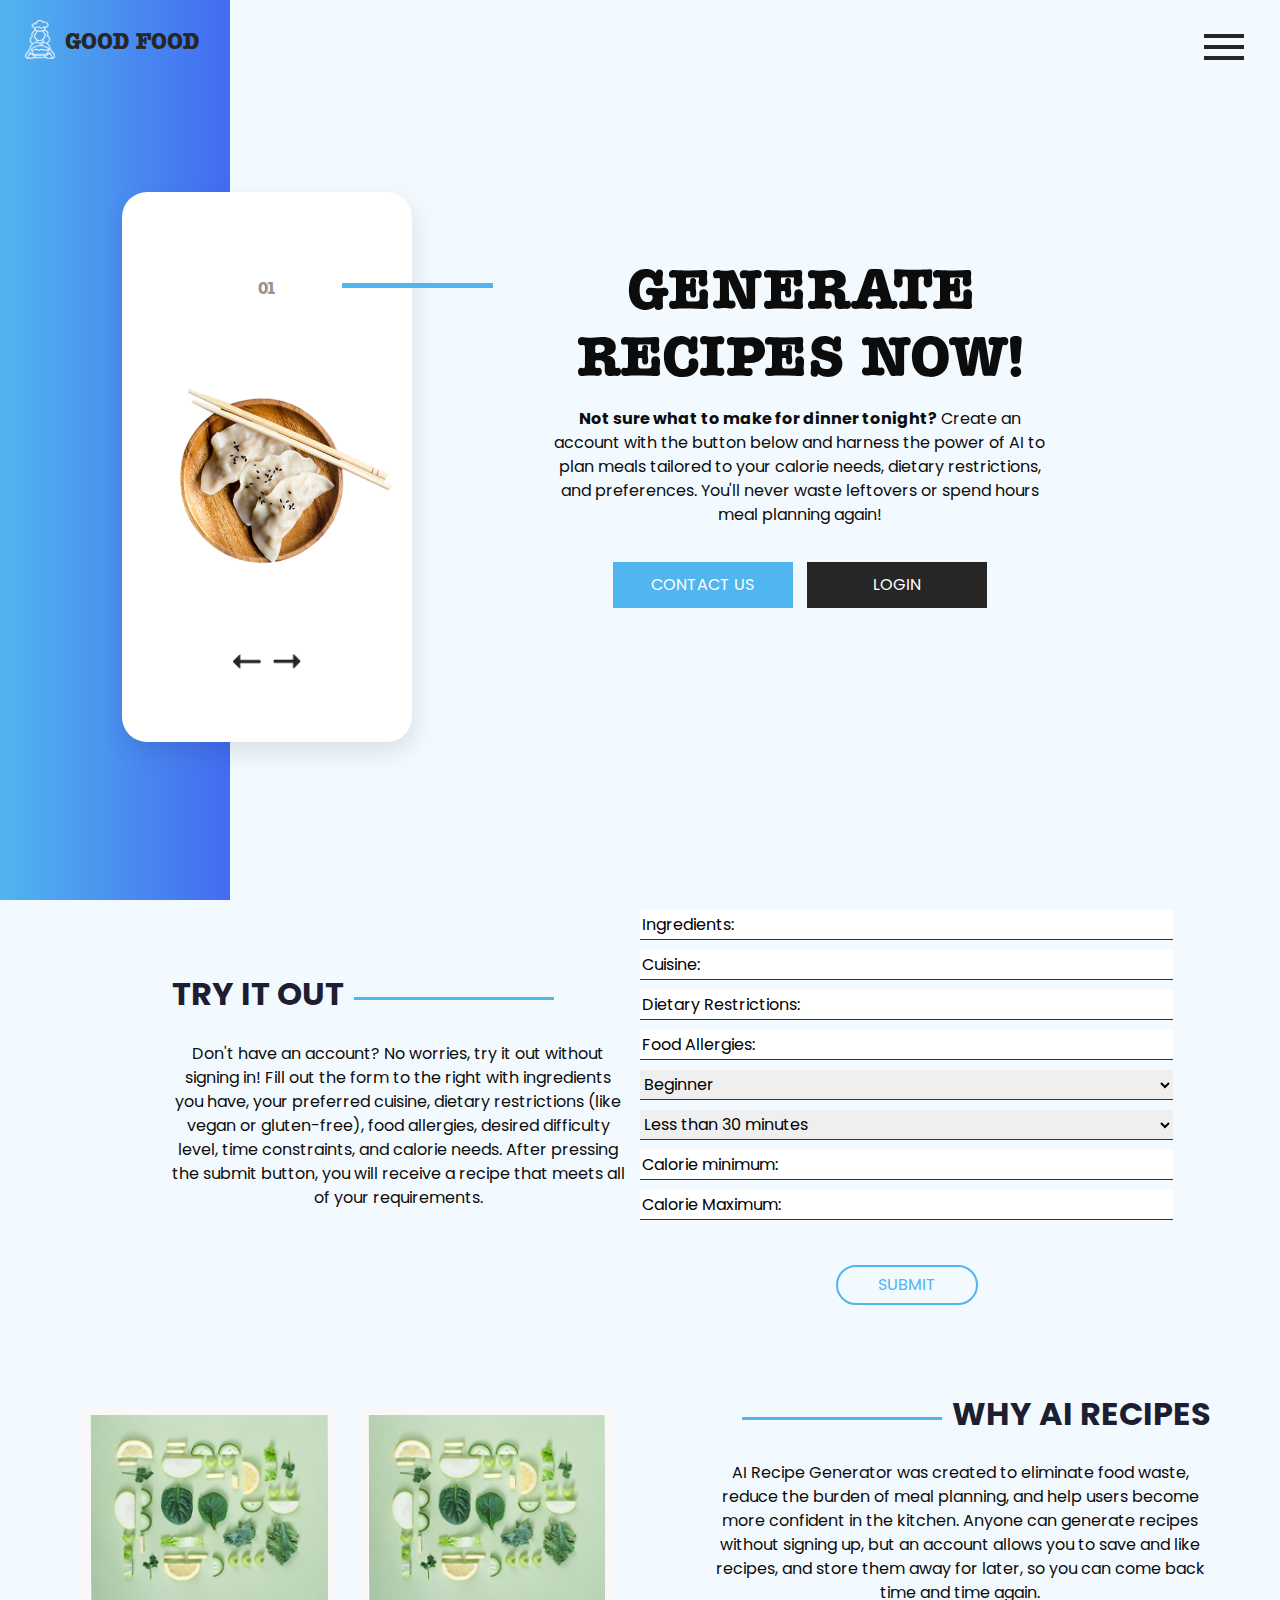
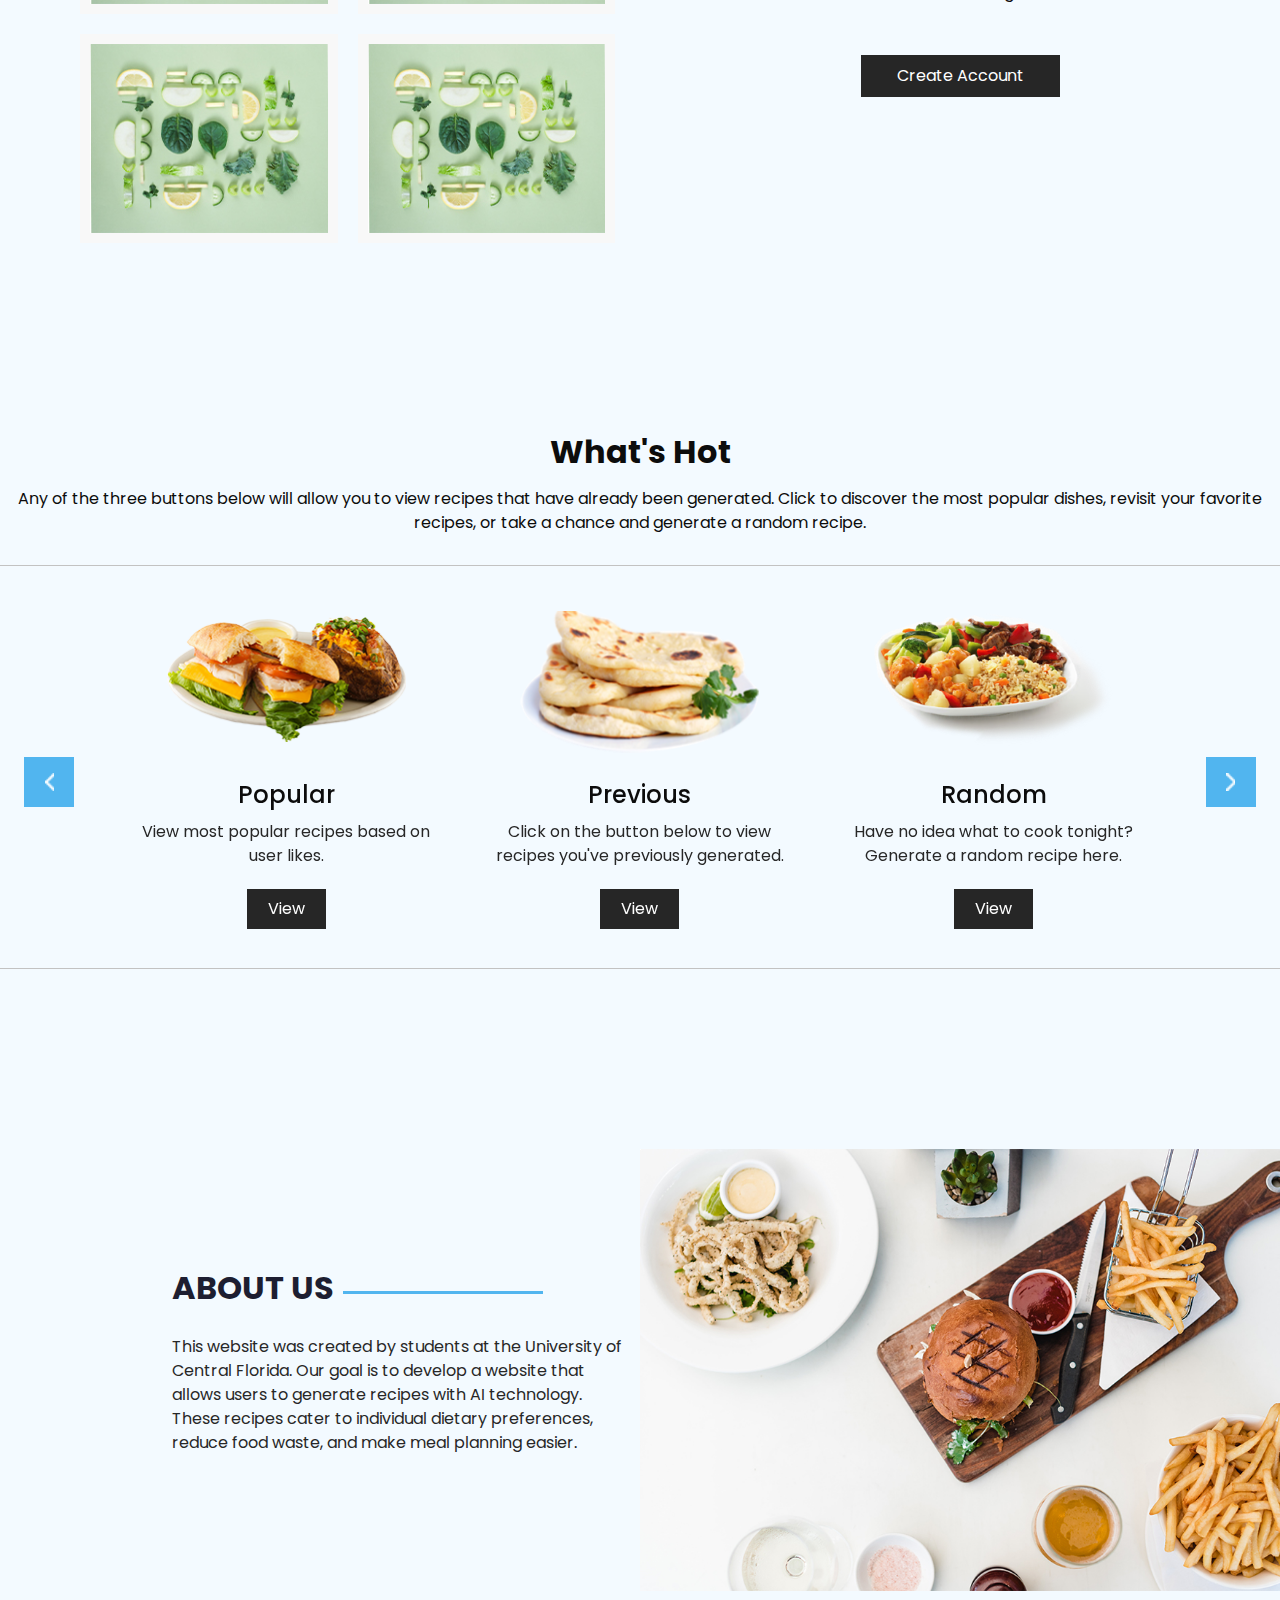
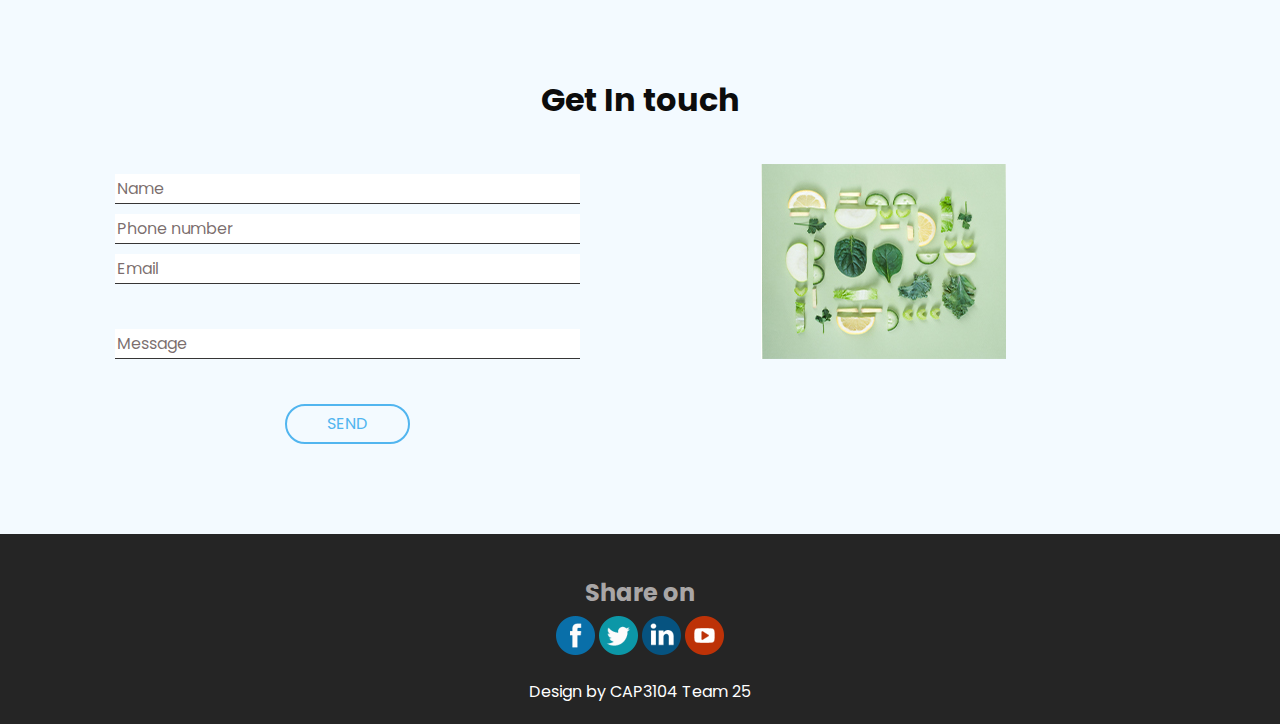
==== index.html @ d2bce807 "Uploaded previous work" ====
<!DOCTYPE html>
<html>

<head>
  <!-- Basic -->
  <meta charset="utf-8" />
  <meta http-equiv="X-UA-Compatible" content="IE=edge" />
  <!-- Mobile Metas -->
  <meta name="viewport" content="width=device-width, initial-scale=1, shrink-to-fit=no" />
  <!-- Site Metas -->
  <meta name="keywords" content="" />
  <meta name="description" content="" />
  <meta name="author" content="" />

  <title>Recipe Idea Generator</title>
  <!-- slider stylesheet -->
  <link rel="stylesheet" type="text/css"
    href="https://cdnjs.cloudflare.com/ajax/libs/OwlCarousel2/2.3.4/assets/owl.carousel.min.css" />

  <!-- bootstrap core css -->
  <link rel="stylesheet" type="text/css" href="css/bootstrap.css" />

  <!-- fonts style -->
  <link href="https://fonts.googleapis.com/css?family=Open+Sans:400,700|Poppins:400,700|Raleway:400,700&display=swap"
    rel="stylesheet" />

  <!-- Custom styles for this template -->
  <link href="css/style.css" rel="stylesheet" />
  <!-- responsive style -->
  <link href="css/responsive.css" rel="stylesheet" />
</head>

<body>
  <div class="hero_area">
    <!-- header section strats -->
    <header class="header_section">
      <div class="container-fluid">
        <nav class="navbar navbar-expand-lg custom_nav-container">
          <a class="navbar-brand" href="index.html">
            <img src="images/logo.png" alt="" />
            <span style="color: #272727">
              Good Food
            </span>
          </a>

          <div class="navbar-collapse" id="">
            <div class="custom_menu-btn">
              <button onclick="openNav()">
                <span class="s-1"> </span>
                <span class="s-2"> </span>
                <span class="s-3"> </span>
              </button>
            </div>
            <div id="myNav" class="overlay">
              <div class="overlay-content">
                <a href="index.html">Home</a>
                <a href="account.html">Account</a>
                <a href="contact.html">Contact Us</a>
              </div>
            </div>
          </div>
        </nav>
      </div>
    </header>
    <!-- end header section -->
    <!-- slider section -->
    <section class=" slider_section position-relative">
      <div class="container-fluid">
        <div class="row">
          <div class="col-lg-3 col-md-4 offset-md-1">
            <div id="carouselExampleIndicators" class="carousel slide " data-ride="carousel">
              <ol class="carousel-indicators">
                <li data-target="#carouselExampleIndicators" data-slide-to="0" class="active">
                  01
                </li>
                <li data-target="#carouselExampleIndicators" data-slide-to="1">
                  02
                </li>
                <li data-target="#carouselExampleIndicators" data-slide-to="2">
                  03
                </li>
                <li data-target="#carouselExampleIndicators" data-slide-to="3">
                  04
                </li>
              </ol>
              <div class="carousel-inner">
                <div class="carousel-item active">
                  <div class="img-box b-1">
                    <img src="images/slider-img.png" alt="" />
                  </div>
                </div>
                <div class="carousel-item">
                  <div class="img-box b-2">
                    <img src="images/hot-1.png" alt="" />
                  </div>
                </div>
                <div class="carousel-item">
                  <div class="img-box b-3">
                    <img src="images/hot-2.png" alt="" />
                  </div>
                </div>
                <div class="carousel-item">
                  <div class="img-box b-4">
                    <img src="images/hot-3.png" alt="" />
                  </div>
                </div>
              </div>
              <div class="carousel_btn-box">
                <a class="carousel-control-prev" href="#carouselExampleIndicators" role="button" data-slide="prev">
                  <span class="sr-only">Previous</span>
                </a>
                <a class="carousel-control-next" href="#carouselExampleIndicators" role="button" data-slide="next">
                  <span class="sr-only">Next</span>
                </a>
              </div>
            </div>
          </div>
          <div class=" col-md-5 offset-md-1">
            <div class="detail-box">
              <h1>
              <center>Generate Recipes Now!</center>
              </h1>
              <p>
                <center><strong>Not sure what to make for dinner tonight?</strong> Create an account with the button below and harness the power of AI to plan meals tailored to your calorie needs, dietary restrictions, and preferences. You'll never waste leftovers or spend hours meal planning again!</center>
              </p>
              <div class="btn-box"><center>
                <a href="contact.html" class="btn-1">
                  Contact Us
                </a>
                <a href="account.html" class="btn-2">
                  Login
                </a>
              </center></div>

            </div>
          </div>
        </div>
      </div>
    </section>
    <!-- end slider section -->
  </div>

  <!-- about section -->
  <section class="about_section">
    <div class="container-fluid">
      <div class="row">
        <div class="col-md-5 offset-md-1">
          <div class="detail-box">
            <div class="heading_container">
              <h2>
                Try
                It
                Out
              </h2>
              <hr>
            </div>
            <p><center>
              Don't have an account? No worries, try it out without signing in! Fill out the form to the right with ingredients you have, your preferred cuisine, dietary restrictions (like vegan or gluten-free), food allergies, desired difficulty level, time constraints, and calorie needs. After pressing the submit button, you will receive a recipe that meets all of your requirements.
            </center></p>
          
          </div>
        </div>
        <div class="col-md-5 px-0">
          <!-- added this form in to replace picture-->
          <div class="form_container">
            <form action="/submit_form" method="post">
              <input type="text" id="ingredients" name="ingredients" placeholder="Ingredients:"><br>
              <input type="text" id="cuisine" name="cuisine" placeholder="Cuisine:"><br>
              <input type="text" id="diet" name="diet" placeholder="Dietary Restrictions:"><br>
              <input type="text" id="allergy" name="allergy" placeholder="Food Allergies:"><br>
              <select id="difficulty" name="difficulty">
                <label for="difficulty">Difficulty level</label>
                <option value="option1">Beginner</option>
                <option value="option2">Intermediate</option>
                <option value="option3">Advanced</option>
              </select><br>
              <select id="time" name="time">
                <option value="option1">Less than 30 minutes</option>
                <option value="option2">30 minutes to an hour</option>
                <option value="option3">Greater than one hour</option>
              </select><br>
              <input type="text" id="min" name="min" placeholder="Calorie minimum:"><br>
              <input type="text" id="max" name="max" placeholder="Calorie Maximum:"><br>
            <center><button>
                Submit
              </button></center>
          </form>
          </div>
        </div>
      </div>
    </div>
  </section>

  <!-- end about section -->

  <!-- dish section -->

  <section class="dish_section layout_padding">
    <div class="container">
      <div class="row">
        <div class="col-md-6">
          <div class="dish_container">
            <div class="box">
              <img src="images/dish.jpg" alt="">
            </div>
            <div class="box">
              <img src="images/dish.jpg" alt="">
            </div>
            <div class="box">
              <img src="images/dish.jpg" alt="">
            </div>
            <div class="box">
              <img src="images/dish.jpg" alt="">
            </div>
          </div>
        </div>
        <div class="col-md-6">
          <div class="detail-box">
            <div class="heading_container">
              <hr>
              <h2>
                Why AI Recipes
              </h2>
            </div>
            <p><center>
              AI Recipe Generator was created to eliminate food waste, reduce the burden of meal planning, and help users become more confident in the kitchen. Anyone can generate recipes without signing up, but an account allows you to save and like recipes, and store them away for later, so you can come back time and time again.
            </center></p>
            <center><a href="account.html">
              Create Account
            </a></center>
          </div>
        </div>
      </div>
    </div>
  </section>

  <!-- end dish section -->

  <!-- hot section -->

  <section class="hot_section layout_padding">
      <h2><b><center>
        What's Hot
      </center></b></h2>
      <p><center>
        Any of the three buttons below will allow you to view recipes that have already been generated. Click to discover the most popular dishes, revisit your favorite recipes, or take a chance and generate a random recipe.
      </center></p>
    <div class="carousel_container">
      <div class="container">
        <div class="carousel-wrap ">
          <div class="owl-carousel">
            <div class="item">
              <div class="box">
                <div class="img-box">
                  <img src="images/hot-1.png" />
                </div>
                <div class="detail-box">
                  <h4>
                    Popular
                  </h4>
                  <p>
                    View most popular recipes based on user likes.
                  </p>
                  <a href="">
                    View
                  </a>
                </div>
              </div>
            </div>
            <div class="item">
              <div class="box">
                <div class="img-box">
                  <img src="images/hot-2.png" />
                </div>
                <div class="detail-box">
                  <h4>
                    Previous
                  </h4>
                  <p>
                    Click on the button below to view recipes you've previously generated.
                  </p>
                  <a href="">
                    View
                  </a>
                </div>
              </div>
            </div>
            <div class="item">
              <div class="box">
                <div class="img-box">
                  <img src="images/hot-3.png" />
                </div>
                <div class="detail-box">
                  <h4>
                    Random
                  </h4>
                  <p>
                    Have no idea what to cook tonight? Generate a random recipe here.
                  </p>
                  <a href="">
                    View
                  </a>
                </div>
              </div>
            </div>
          </div>
        </div>
      </div>
    </div>
  </section>

  <!-- end hot section -->

  <!-- about section -->
  <section class="about_section layout_margin">
    <div class="container-fluid">
      <div class="row">
        <div class="col-md-5 offset-md-1">
          <div class="detail-box">
            <div class="heading_container">
              <h2>
                About Us <br>
              </h2>
              <hr>
            </div>
            <p>
              This website was created by students at the University of Central Florida. Our goal is to develop a website that allows users to generate recipes with AI technology. These recipes cater to individual dietary preferences, reduce food waste, and make meal planning easier.
            </p>
            <!--
            <a href="">
              Read More
            </a>
          -->
          </div>
        </div>
        <div class="col-md-6 px-0">
          <div class="img-box">
            <img src="images/about-img.jpg" alt="">
          </div>
        </div>
      </div>
    </div>
  </section>

  <!-- end about section -->

  <!-- contact section -->

  <section class="contact_section layout_padding-bottom ">
    <center><div class="container">
      <h2>
        Get In touch
      </h2>
      <div class="row">
        <div class="col-md-6">
          <div class="form_container">
            <form action="">
              <input type="text" placeholder="Name">
              <input type="text" placeholder="Phone number">
              <input type="email" placeholder="Email">

              <input type="text" placeholder="Message" class="message_input">
              <button>
                Send
              </button>
            </form>
          </div>
        </div>
        <div class="col-md-5">
          <div class="dish_container">
            <div class="box">
              <img src="images/dish.jpg" alt="">
            </div>
        </div>
      </div>
    </div></center>
  </section>

  <!-- end contact section -->

  <!-- footer section -->
  <section class="container-fluid footer_section">
    <div class="social_container">
      <h4>
        Share on
      </h4>
      <div class="social-box">
        <a href="https://www.facebook.com" target="_blank">
          <img src="images/fb.png" alt="facebook logo">
        </a>
        <a href="https://x.com" target="_blank">
          <img src="images/twitter.png" alt="twitter logo">
        </a>
        <a href="https://linkedin.com" target="_blank">
          <img src="images/linkedin.png" alt="linkedin logo">
        </a>
        <a href="https://www.youtube.com" target="_blank">
          <img src="images/youtube.png" alt="youtube logo">
        </a>
      </div>
    </div>
    <p>
      Design by CAP3104 Team 25</a>
    </p>
  </section>
  <!-- footer section -->

  <script type="text/javascript" src="js/jquery-3.4.1.min.js"></script>
  <script type="text/javascript" src="js/bootstrap.js"></script>
  <script type="text/javascript" src="https://cdnjs.cloudflare.com/ajax/libs/OwlCarousel2/2.3.4/owl.carousel.min.js">
  </script>

  <script>
    function openNav() {
      document.getElementById("myNav").classList.toggle("menu_width");
      document
        .querySelector(".custom_menu-btn")
        .classList.toggle("menu_btn-style");
    }
  </script>

  <!-- owl carousel script -->
  <script type="text/javascript">
    $(".owl-carousel").owlCarousel({
      loop: true,
      margin: 35,
      navText: [],
      autoplay: true,
      autoplayHoverPause: true,
      responsive: {
        0: {
          items: 1
        },
        600: {
          items: 2
        },
        1000: {
          items: 3
        }
      }
    });
  </script>
  <!-- end owl carousel script -->

</body>

</html>
---- css/style.css ----
@font-face {
  font-family: American Typewriter;
  src: url(../fonts/AmericanTypewriterBQ-Bold.otf);
}

p {
  color: #272727;
}

body {
  font-family: 'Poppins', sans-serif;
  color: #0c0c0c;
  /*changed color to soft blue from pure white #ffffff*/
  background-color: #f3faff;
}

.layout_margin {
  margin: 90px 0;
}

.layout_padding {
  padding: 90px 0;
}

.layout_padding2 {
  padding: 45px 0;
}

.layout_padding2-top {
  padding-top: 45px;
}

.layout_padding2-bottom {
  padding-bottom: 45px;
}

.layout_padding-top {
  padding-top: 90px;
}

.layout_padding-bottom {
  padding-bottom: 90px;
}

.heading_container {
  display: -webkit-box;
  display: -ms-flexbox;
  display: flex;
  -webkit-box-align: center;
      -ms-flex-align: center;
          align-items: center;
}

.heading_container h2 {
  font-weight: bold;
  color: #1d1e31;
  position: relative;
  text-transform: uppercase;
}

.heading_container hr {
  margin: 0 10px;
  border: none;
  -webkit-box-flex: 1;
      -ms-flex: 1;
          flex: 1;
  max-width: 200px;
  height: 3px;
  background-color: #51b5ef;
}

.hero_next_section-margin {
  margin-top: 100px;
}

/*header section*/
.hero_area {
  height: 100vh;
  position: relative;
}

.hero_area::before {
  content: "";
  position: absolute;
  top: 0;
  left: 0;
  width: 18%;
  min-width: 150px;
  height: 100%;
  background: -webkit-gradient(linear, left top, right top, from(#51b5ef), to(#436bf1));
  background: linear-gradient(to right, #51b5ef, #436bf1);
}

.sub_page .hero_area {
  height: auto;
}

.sub_page .hero_area::before {
  width: px;
}

.header_section .container-fluid {
  padding-right: 25px;
  padding-left: 25px;
}

.header_section .nav_container {
  margin: 0 auto;
}

.custom_nav-container.navbar-expand-lg .navbar-nav .nav-link img {
  width: 22px;
  margin-right: 15px;
}

.custom_nav-container.navbar-expand-lg .navbar-nav .nav-link {
  padding: 0px 25px;
  color: #fefeff;
  text-align: center;
  font-family: "Roboto", sans-serif;
}

.custom_menu-btn {
  z-index: 9;
  position: absolute;
  right: 5px;
  top: 14px;
}

.custom_menu-btn button {
  margin-top: 12px;
  outline: none;
  border: none;
  background-color: transparent;
}

.custom_menu-btn span {
  display: block;
  width: 40px;
  height: 4px;
  background-color: #262626;
  margin: 7px 0;
  -webkit-transition: all .3s;
  transition: all .3s;
}

.menu_btn-style button {
  position: fixed;
  right: 20px;
  top: 14px;
}

.menu_btn-style button .s-1 {
  -webkit-transform: rotate(45deg) translateY(15.5px);
          transform: rotate(45deg) translateY(15.5px);
}

.menu_btn-style button .s-2 {
  -webkit-transform: translateX(100px);
          transform: translateX(100px);
}

.menu_btn-style button .s-3 {
  -webkit-transform: rotate(-45deg) translateY(-15.5px);
          transform: rotate(-45deg) translateY(-15.5px);
}

.overlay {
  height: 100%;
  width: 0;
  position: fixed;
  z-index: 1;
  top: 0;
  left: 0;
  background-color: black;
  background-color: rgba(62, 103, 205, 0.9);
  overflow-x: hidden;
  -webkit-transition: 0.5s;
  transition: 0.5s;
}

.overlay .closebtn {
  position: absolute;
  top: 0;
  right: 30px;
  font-size: 60px;
}

.overlay a {
  padding: 0px;
  text-decoration: none;
  font-size: 22px;
  color: #ffffff;
  display: block;
  -webkit-transition: 0.3s;
  transition: 0.3s;
  text-transform: uppercase;
}

.overlay-content {
  position: relative;
  top: 25%;
  width: 100%;
  text-align: center;
  margin-top: 30px;
}

.menu_width {
  width: 100%;
}

a,
a:hover,
a:focus {
  text-decoration: none;
}

a:hover,
a:focus {
  color: initial;
}

.btn,
.btn:focus {
  outline: none !important;
  -webkit-box-shadow: none;
          box-shadow: none;
}

.custom_nav-container .nav_search-btn {
  background-image: url(../images/search-icon.png);
  background-size: 18px;
  background-repeat: no-repeat;
  width: 35px;
  height: 35px;
  padding: 0;
  border: none;
  margin: 0 40px 0 15px;
  background-position: center;
}

.navbar-brand {
  display: -webkit-box;
  display: -ms-flexbox;
  display: flex;
  -webkit-box-align: center;
      -ms-flex-align: center;
          align-items: center;
  font-family: 'American Typewriter', sans-serif;
  font-weight: 400;
}

.navbar-brand img {
  width: 30px;
  margin-right: 10px;
}

.navbar-brand span {
  text-transform: uppercase;
  font-size: 22px;
  color: #ffffff;
  margin-top: 5px;
}

.custom_nav-container {
  z-index: 99999;
  padding: 15px 0;
}

.custom_nav-container .navbar-toggler {
  outline: none;
}

.custom_nav-container .navbar-toggler .navbar-toggler-icon {
  background-image: url(../images/menu.png);
  background-size: 55px;
}

.quote_btn-container a {
  display: inline-block;
  padding: 5px 15px;
  background-color: #fc5d35;
  color: #f7f7f7;
  font-size: 14px;
  text-transform: uppercase;
}

/*end header section*/
.slider_section {
  display: -webkit-box;
  display: -ms-flexbox;
  display: flex;
  -webkit-box-align: center;
      -ms-flex-align: center;
          align-items: center;
  height: calc(100% - 80px);
  padding: 45px 0 90px 0;
}

.slider_section .side_heading {
  position: absolute;
  top: 45%;
  right: 25px;
  -webkit-transform: translateY(-50%);
          transform: translateY(-50%);
}

.slider_section .side_heading h5 {
  -webkit-writing-mode: tb-rl;
      -ms-writing-mode: tb-rl;
          writing-mode: tb-rl;
  text-orientation: upright;
  font-family: 'American Typewriter', sans-serif;
  font-weight: 400;
  font-size: 20px;
}

.slider_section .carousel {
  position: unset;
}

.slider_section .col-md-5.offset-md-1 {
  position: unset;
}

.slider_section .detail-box {
  margin-top: 65px;
  position: relative;
}

.slider_section .detail-box h1 {
  text-transform: uppercase;
  font-weight: bold;
  font-size: 3.5rem;
  font-family: 'American Typewriter', sans-serif;
  font-weight: 400;
}

.slider_section .detail-box .btn-box {
  margin-top: 35px;
}

.slider_section .detail-box .btn-box a {
  text-align: center;
  text-transform: uppercase;
  width: 180px;
}

.slider_section .detail-box .btn-box .btn-1 {
  display: inline-block;
  padding: 10px 0px;
  background-color: #51b5ef;
  color: #ffffff;
  border: 1px solid #51b5ef;
  text-transform: uppercase;
  margin-right: 10px;
}

.slider_section .detail-box .btn-box .btn-1:hover {
  background-color: transparent;
  color: #51b5ef;
}

.slider_section .detail-box .btn-box .btn-2 {
  display: inline-block;
  padding: 10px 0px;
  background-color: #262626;
  color: #ffffff;
  border: 1px solid #262626;
  text-transform: uppercase;
}

.slider_section .detail-box .btn-box .btn-2:hover {
  background-color: transparent;
  color: #262626;
}

.slider_section .detail-box::before {
  content: "";
  position: absolute;
  left: -41%;
  top: 26px;
  width: 30%;
  height: 5px;
  background-color: #51b5ef;
}

.slider_section #carouselExampleIndicators {
  max-width: 400px;
  padding: 75px 0 60px 0;
  background-color: #ffffff;
  display: -webkit-box;
  display: -ms-flexbox;
  display: flex;
  -webkit-box-orient: vertical;
  -webkit-box-direction: normal;
      -ms-flex-direction: column;
          flex-direction: column;
  -webkit-box-align: center;
      -ms-flex-align: center;
          align-items: center;
  border-radius: 25px;
  -webkit-box-shadow: 2px 10px 25px 0 rgba(0, 0, 0, 0.1);
          box-shadow: 2px 10px 25px 0 rgba(0, 0, 0, 0.1);
  height: 550px;
  -webkit-box-pack: justify;
      -ms-flex-pack: justify;
          justify-content: space-between;
  margin: auto;
}

.slider_section .img-box {
  margin: 15px 20px;
  height: 240px;
  display: -webkit-box;
  display: -ms-flexbox;
  display: flex;
  -webkit-box-pack: center;
      -ms-flex-pack: center;
          justify-content: center;
  -webkit-box-align: center;
      -ms-flex-align: center;
          align-items: center;
}

.slider_section .img-box.b-1 {
  margin-left: 20%;
}

.slider_section .img-box.b-4 {
  margin-left: 5%;
  margin-right: -10%;
  -webkit-transform: translateY(15px);
          transform: translateY(15px);
}

.slider_section .img-box img {
  width: 100%;
  max-height: 100%;
}

.slider_section .carousel_btn-box {
  display: -webkit-box;
  display: -ms-flexbox;
  display: flex;
  -webkit-box-pack: center;
      -ms-flex-pack: center;
          justify-content: center;
}

.slider_section .carousel-control-prev,
.slider_section .carousel-control-next {
  position: unset;
  width: 40px;
  height: 40px;
  border-radius: 100%;
  background-size: 28px;
  top: unset;
  bottom: 45px;
  left: 50%;
  opacity: 1;
  background-repeat: no-repeat;
  background-position: center;
}

.slider_section .carousel-control-prev {
  background-image: url(../images/prev-black.png);
}

.slider_section .carousel-control-prev:hover {
  background-image: url(../images/prev-grey.png);
}

.slider_section .carousel-control-next {
  background-image: url(../images/next-black.png);
}

.slider_section .carousel-control-next:hover {
  background-image: url(../images/next-grey.png);
}

.slider_section .carousel-indicators {
  margin: 0;
  position: unset;
  font-family: 'American Typewriter', sans-serif;
  font-weight: 400;
}

.slider_section .carousel-indicators li {
  margin: 0;
  width: auto;
  height: auto;
  text-indent: 0;
  opacity: 1;
  color: #959494;
  background-color: transparent;
  display: none;
}

.slider_section .carousel-indicators li.active {
  display: block;
}

.about_section .row {
  -webkit-box-align: center;
      -ms-flex-align: center;
          align-items: center;
}

.about_section .detail-box {
  padding-left: 10%;
}

.about_section .detail-box p {
  margin-top: 20px;
}

.about_section .detail-box a {
  display: inline-block;
  padding: 8px 35px;
  background-color: #262626;
  color: #ffffff;
  border: 1px solid #262626;
  margin-top: 30px;
}

.about_section .detail-box a:hover {
  background-color: transparent;
  color: #262626;
}

.about_section .img-box img {
  width: 100%;
}
#begin
.about_section .form_container {
  padding: 0 45px;
}

.about_section .form_container input,
.about_section .form_container select {
  width: 100%;
  height: 30px;
  margin-top: 10px;
  border: none;
  border-bottom: 1px solid #363535;
  outline: none;
}

.about_section .form_container input.message_input {
  margin-top: 45px;
}

.about_section .form_container input::-webkit-input-placeholder {
  color: black;
}

.about_section .form_container input:-ms-input-placeholder {
  color: black;
}

.about_section .form_container input::-ms-input-placeholder {
  color:black;
}

.about_section .form_container input::placeholder {
  color: black;
}


.about_section .form_container button {
  background-color: transparent;
  border: 2px solid #51b5ef;
  color: #51b5ef;
  text-transform: uppercase;
  padding: 6px 40px;
  border-radius: 25px;
  margin-top: 45px;
}
#end 
.dish_section .row {
  -webkit-box-align: center;
      -ms-flex-align: center;
          align-items: center;
}

.dish_section .dish_container {
  display: -webkit-box;
  display: -ms-flexbox;
  display: flex;
  -ms-flex-wrap: wrap;
      flex-wrap: wrap;
}

.dish_section .dish_container .box {
  -ms-flex-preferred-size: calc(50% - 20px);
      flex-basis: calc(50% - 20px);
  margin: 10px;
  border: 10px solid #f8f8f8;
}

.dish_section .dish_container .box img {
  width: 100%;
}

.dish_section .dish_container .box:hover {
  border: 10px solid #262626;
}

.dish_section .detail-box {
  padding-left: 10%;
  text-align: right;
}

.dish_section .detail-box .heading_container {
  -webkit-box-pack: end;
      -ms-flex-pack: end;
          justify-content: flex-end;
}

.dish_section .detail-box p {
  margin-top: 20px;
}

.dish_section .detail-box a {
  display: inline-block;
  padding: 8px 35px;
  background-color: #262626;
  color: #ffffff;
  border: 1px solid #262626;
  margin-top: 30px;
}

.dish_section .detail-box a:hover {
  background-color: transparent;
  color: #262626;
}

.hot_section .carousel_container {
  border: 1px solid #c2c2c2;
  padding: 45px 0 15px 0;
  margin-top: 30px;
  border-left: none;
  border-right: none;
}

.hot_section .heading_container h2 {
  margin-bottom: 0;
}

.hot_section .box {
  text-align: center;
}

.hot_section .box .img-box {
  position: relative;
  display: -webkit-box;
  display: -ms-flexbox;
  display: flex;
  -webkit-box-pack: center;
      -ms-flex-pack: center;
          justify-content: center;
  -webkit-box-align: center;
      -ms-flex-align: center;
          align-items: center;
  height: 135px;
}

.hot_section .box .img-box img {
  width: 75%;
}

.hot_section .box .detail-box {
  margin-top: 35px;
}

.hot_section .box .detail-box p {
  margin-top: 10px;
}

.hot_section .box .detail-box a {
  display: inline-block;
  padding: 7px 20px;
  background-color: #262626;
  color: #ffffff;
  border: 1px solid #262626;
  margin-top: 5px;
}

.hot_section .box .detail-box a:hover {
  background-color: transparent;
  color: #262626;
}

.hot_section .carousel-wrap {
  margin: 0 auto;
  padding: 0 5%;
  position: relative;
}

.hot_section .owl-nav > div {
  margin-top: -26px;
  position: absolute;
  top: 50%;
  color: #cdcbcd;
}

.hot_section .owl-carousel .owl-nav .owl-prev,
.hot_section .owl-carousel .owl-nav .owl-next {
  width: 50px;
  height: 50px;
  background-color: #51b5ef;
  background-size: 9px;
  background-position: center;
  background-repeat: no-repeat;
  position: absolute;
  top: 50%;
  -webkit-transform: translateY(-50%);
          transform: translateY(-50%);
  outline: none;
}

.hot_section .owl-carousel .owl-nav .owl-prev:hover,
.hot_section .owl-carousel .owl-nav .owl-next:hover {
  background-color: #252525;
}

.hot_section .owl-carousel .owl-nav .owl-prev {
  background-image: url(../images/left-angle.png);
  left: -10%;
}

.hot_section .owl-carousel .owl-nav .owl-next {
  right: -10%;
  background-image: url(../images/right-angle.png);
}

.hot_section .owl-carousel .owl-dots.disabled,
.hot_section .owl-carousel .owl-nav.disabled {
  display: block;
}

.app_section {
  background-image: url(../images/app-bg.jpg);
  background-size: 100% 86%;
  background-repeat: no-repeat;
  color: #ffffff;
  background-position: bottom;
}

.app_section .row {
  -webkit-box-align: center;
      -ms-flex-align: center;
          align-items: center;
}

.app_section .img-box img {
  width: 100%;
}

.app_section .detail-box {
  padding-top: 60px;
}

.app_section .detail-box h2 {
  text-transform: uppercase;
  font-weight: bold;
  margin-bottom: 35px;
}

.app_section .detail-box h2 span {
  font-size: 1.5em;
}

.app_section .detail-box p {
  color: #ffffff;
}

.app_section .detail-box .btn-box {
  margin-top: 35px;
}

.app_section .detail-box .btn-box a {
  margin-right: 10px;
}

.app_section .detail-box .btn-box a img {
  max-width: 100%;
}

.client_section .heading_container {
  -webkit-box-pack: end;
      -ms-flex-pack: end;
          justify-content: flex-end;
}

.client_section .box {
  width: 75%;
  margin: 90px auto;
}

.client_section .box .client_id {
  display: -webkit-box;
  display: -ms-flexbox;
  display: flex;
  -webkit-box-align: center;
      -ms-flex-align: center;
          align-items: center;
}

.client_section .box .client_id h4 {
  margin: 0;
  margin-left: 15px;
}

.client_section .box .detail-box {
  margin-top: 30px;
}

.client_section .carousel-indicators {
  margin: 0;
  -webkit-box-pack: center;
      -ms-flex-pack: center;
          justify-content: center;
  bottom: -15px;
}

.client_section .carousel-indicators li {
  margin: 0 3px;
  width: 20px;
  height: 20px;
  opacity: 1;
  background-color: #51b5ef;
  border-radius: 100%;
}

.client_section .carousel-indicators li.active {
  background-color: #252525;
}

.contact_section h2 {
  text-align: center;
  font-weight: bold;
  margin-bottom: 45px;
}

.contact_section .form_container {
  padding: 0 45px;
}

.contact_section .form_container input {
  width: 100%;
  height: 30px;
  margin-top: 10px;
  border: none;
  border-bottom: 1px solid #363535;
  outline: none;
}

.contact_section .form_container input.message_input {
  margin-top: 45px;
}

.contact_section .form_container input::-webkit-input-placeholder {
  color: rgba(35, 9, 9, 0.6);
}

.contact_section .form_container input:-ms-input-placeholder {
  color: rgba(35, 9, 9, 0.6);
}

.contact_section .form_container input::-ms-input-placeholder {
  color: rgba(35, 9, 9, 0.6);
}

.contact_section .form_container input::placeholder {
  color: rgba(35, 9, 9, 0.6);
}

.contact_section .form_container button {
  background-color: transparent;
  border: 2px solid #51b5ef;
  color: #51b5ef;
  text-transform: uppercase;
  padding: 6px 40px;
  border-radius: 25px;
  margin-top: 45px;
}

.contact_section .contact_box {
  margin-top: 35px;
}

.contact_section .contact_box a {
  display: -webkit-box;
  display: -ms-flexbox;
  display: flex;
  -webkit-box-align: center;
      -ms-flex-align: center;
          align-items: center;
  color: #363535;
  margin: 15px 0;
}

.contact_section .contact_box a .img-box {
  width: 45px;
  height: 45px;
  padding: 10px;
  border: 1px solid #363535;
  display: -webkit-box;
  display: -ms-flexbox;
  display: flex;
  -webkit-box-pack: center;
      -ms-flex-pack: center;
          justify-content: center;
  -webkit-box-align: center;
      -ms-flex-align: center;
          align-items: center;
  margin-right: 15px;
}

.contact_section .contact_box a .img-box img {
  width: 100%;
}


/* footer section*/
.footer_section {
  padding: 20px;
  background-color: #252525;
}

.footer_section .social_container {
  display: -webkit-box;
  display: -ms-flexbox;
  display: flex;
  -webkit-box-orient: vertical;
  -webkit-box-direction: normal;
      -ms-flex-direction: column;
          flex-direction: column;
  -webkit-box-align: center;
      -ms-flex-align: center;
          align-items: center;
  margin: 25px 0;
}

.footer_section .social_container h4 {
  color: #a9a6a6;
  font-weight: bold;
}

.footer_section .social_container .social_box {
  display: -webkit-box;
  display: -ms-flexbox;
  display: flex;
}

.footer_section .social_container .social_box a {
  margin: 0 10px;
}

.footer_section .social_container .social_box a img {
  max-width: 100%;
}

.footer_section p {
  margin: 0;
  text-align: center;
  color: #ffffff;
}

.footer_section a {
  color: #ffffff;
}
/*# sourceMappingURL=style.css.map */
---- css/responsive.css ----
@media (max-width: 1120px) {}

@media (max-width: 992px) {}

@media (max-width: 768px) {
    .hero_area {
        height: auto;
    }

    .hero_area::before {
        width: 100%;
        height: 35%;
    }

    .sub_page .hero_area::before {
        width: 100%;
        height: 100%;
    }

    .custom_menu-btn span {
        background-color: #ffffff;
    }

    .slider_section {
        height: auto;
    }

    .slider_section .detail-box {
        text-align: center;
    }

    .slider_section .side_heading {
        display: none;
    }

    .slider_section .detail-box::before {
        display: none;
    }

    .about_section .detail-box {
        padding: 0;
        margin-bottom: 45px;
    }

    .dish_section .detail-box {
        padding: 0;
        margin-top: 45px;
    }

    .hot_section {
        padding-bottom: 125px;
    }

    .hot_section .owl-carousel .owl-nav .owl-prev,
    .hot_section .owl-carousel .owl-nav .owl-next {
        top: 120%;
    }

    .hot_section .owl-carousel .owl-nav .owl-prev {
        left: calc(50% - 55px);
    }

    .hot_section .owl-carousel .owl-nav .owl-next {
        right: calc(50% - 55px);
    }

    .app_section {
        background-size: cover;
    }

    .app_section .row {
        flex-direction: column-reverse;
    }

    .app_section .detail-box {
        padding: 45px;
    }

    .client_section .heading_container {
        justify-content: center;

    }

    .client_section .heading_container h2 {
        text-align: center;
    }

    .client_section .box {
        text-align: center;
    }

    .client_section .box .client_id {
        flex-direction: column;
        align-items: center;
    }

    .client_section .box .client_id h4 {
        margin: 0;
        margin-top: 15px;
    }

    .contact_section .form_container {
        text-align: center;
        padding: 0;
    }

    .contact_section .contact_box {
        display: flex;
        flex-direction: column;
        align-items: center;

    }

    .contact_section .contact_box a {
        width: 235px;
    }

    .subscribe_section form .box {
        margin-top: 15px;
    }

}


@media (max-width: 576px) {
    .app_section .detail-box {
        padding: 45px 0;
    }
}

@media (max-width: 480px) {}

@media (max-width: 420px) {
    .slider_section .detail-box .btn-box .btn-1 {
        margin: 0;
        margin-bottom: 15px;
    }
}

@media (max-width: 360px) {}

@media (max-width: 320px) {}

@media (min-width: 1200px) {
    .container {
        max-width: 1170px;
    }

}
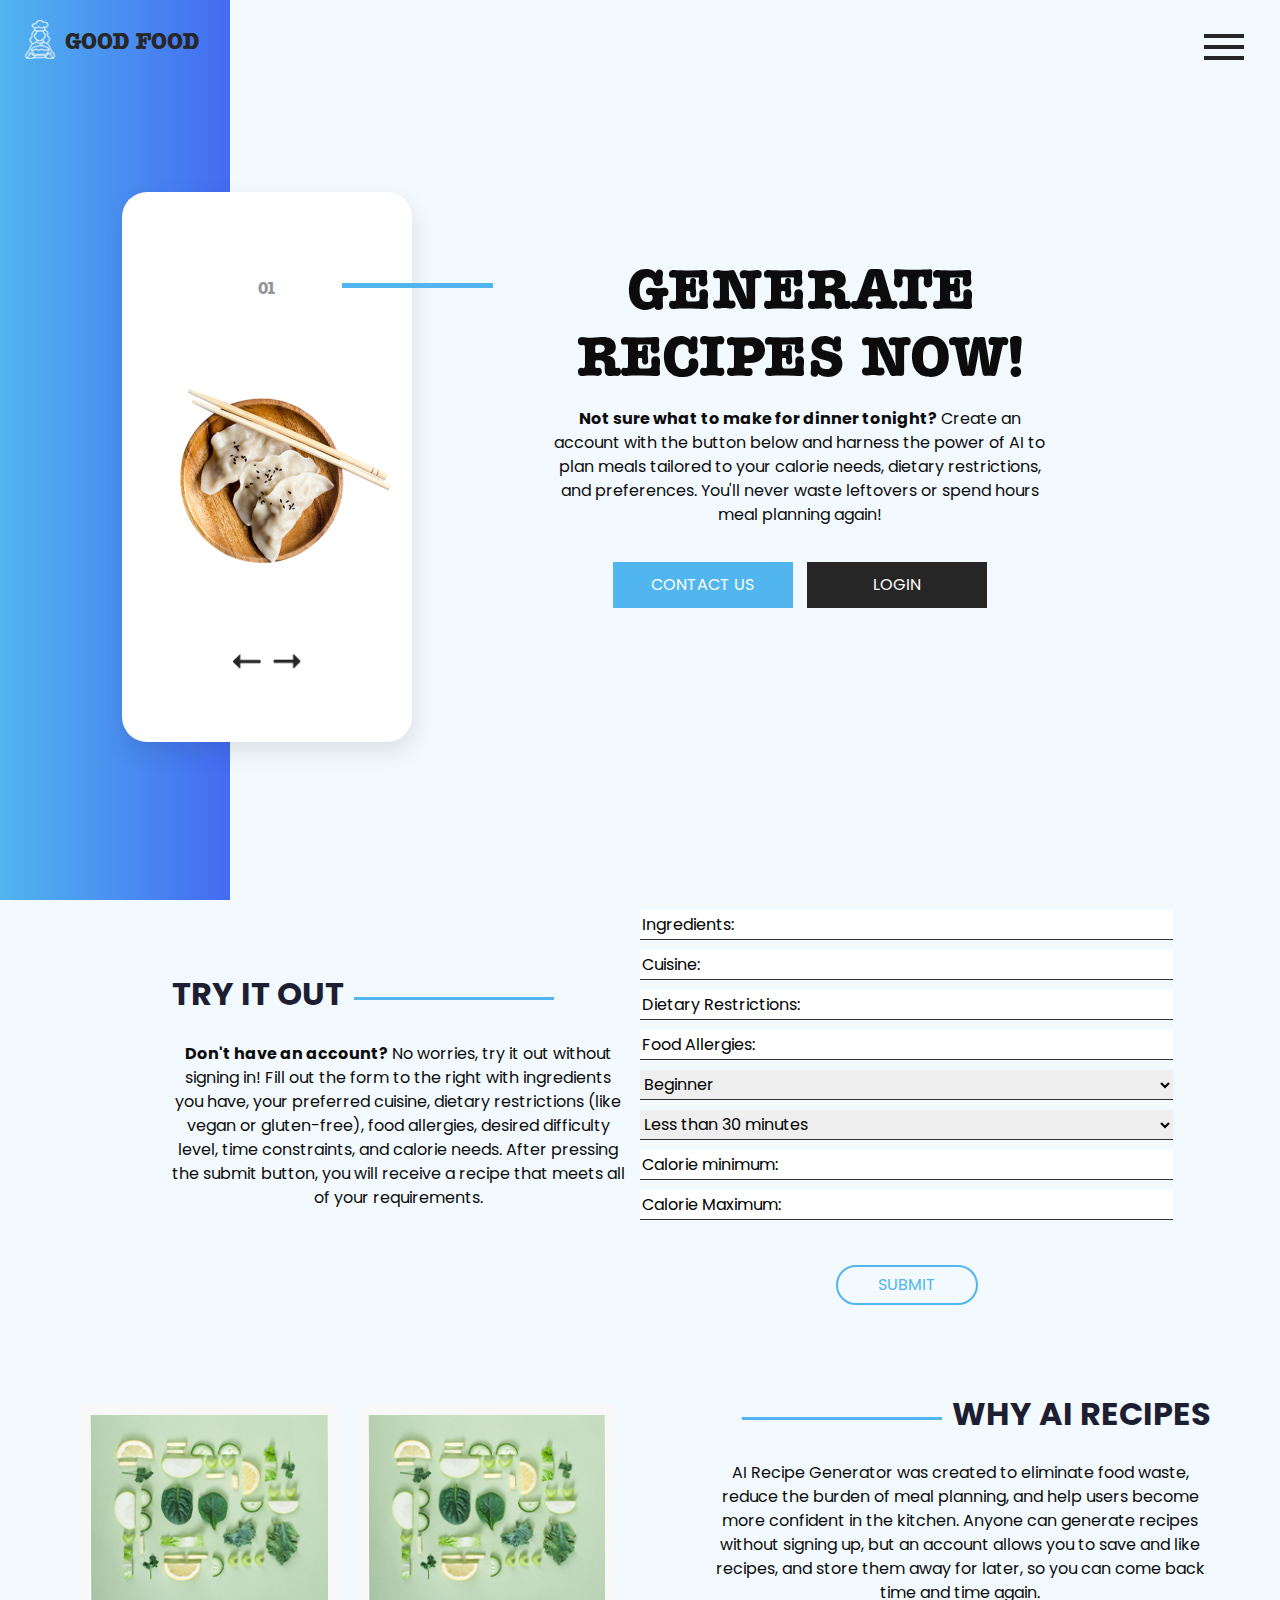
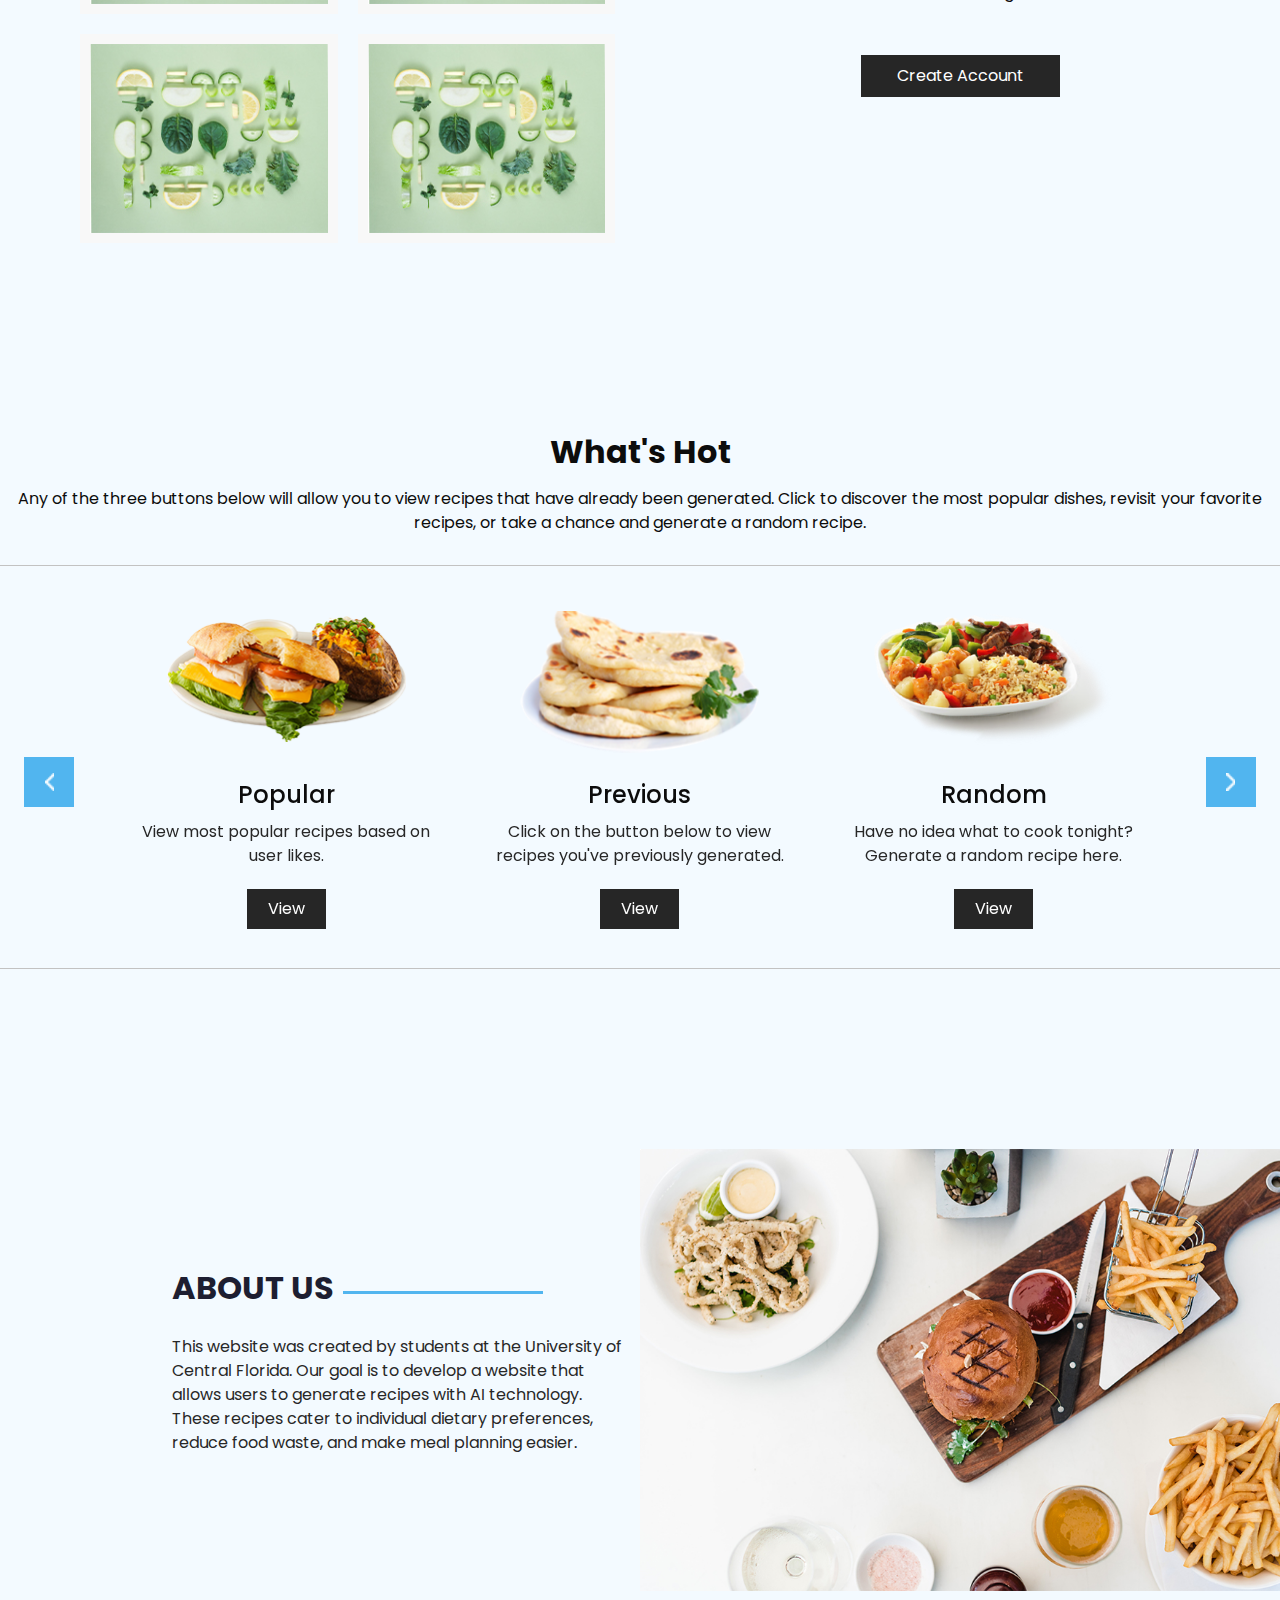
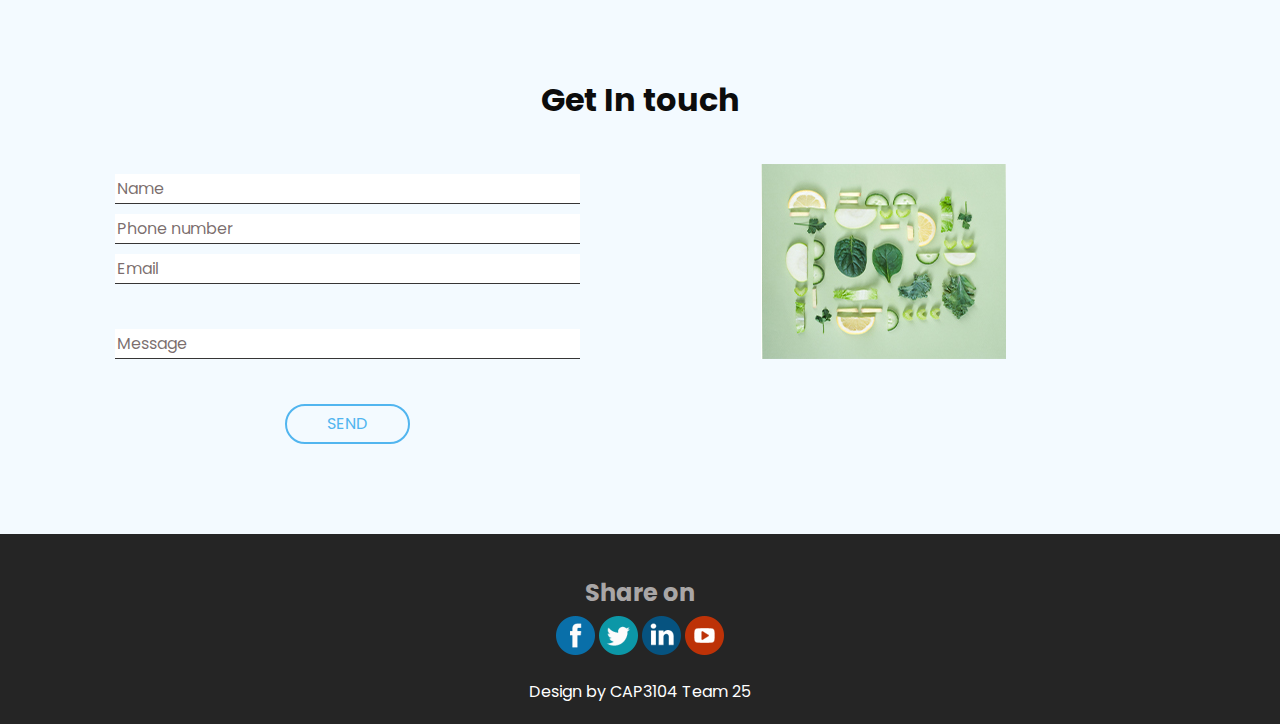
==== commit dfdb9887: "Bolding/texting" ====
--- a/index.html
+++ b/index.html
@@ -155,7 +155,7 @@
               <hr>
             </div>
             <p><center>
-              Don't have an account? No worries, try it out without signing in! Fill out the form to the right with ingredients you have, your preferred cuisine, dietary restrictions (like vegan or gluten-free), food allergies, desired difficulty level, time constraints, and calorie needs. After pressing the submit button, you will receive a recipe that meets all of your requirements.
+              <strong>Don't have an account?</strong> No worries, try it out without signing in! Fill out the form to the right with ingredients you have, your preferred cuisine, dietary restrictions (like vegan or gluten-free), food allergies, desired difficulty level, time constraints, and calorie needs. After pressing the submit button, you will receive a recipe that meets all of your requirements.
             </center></p>
           
           </div>
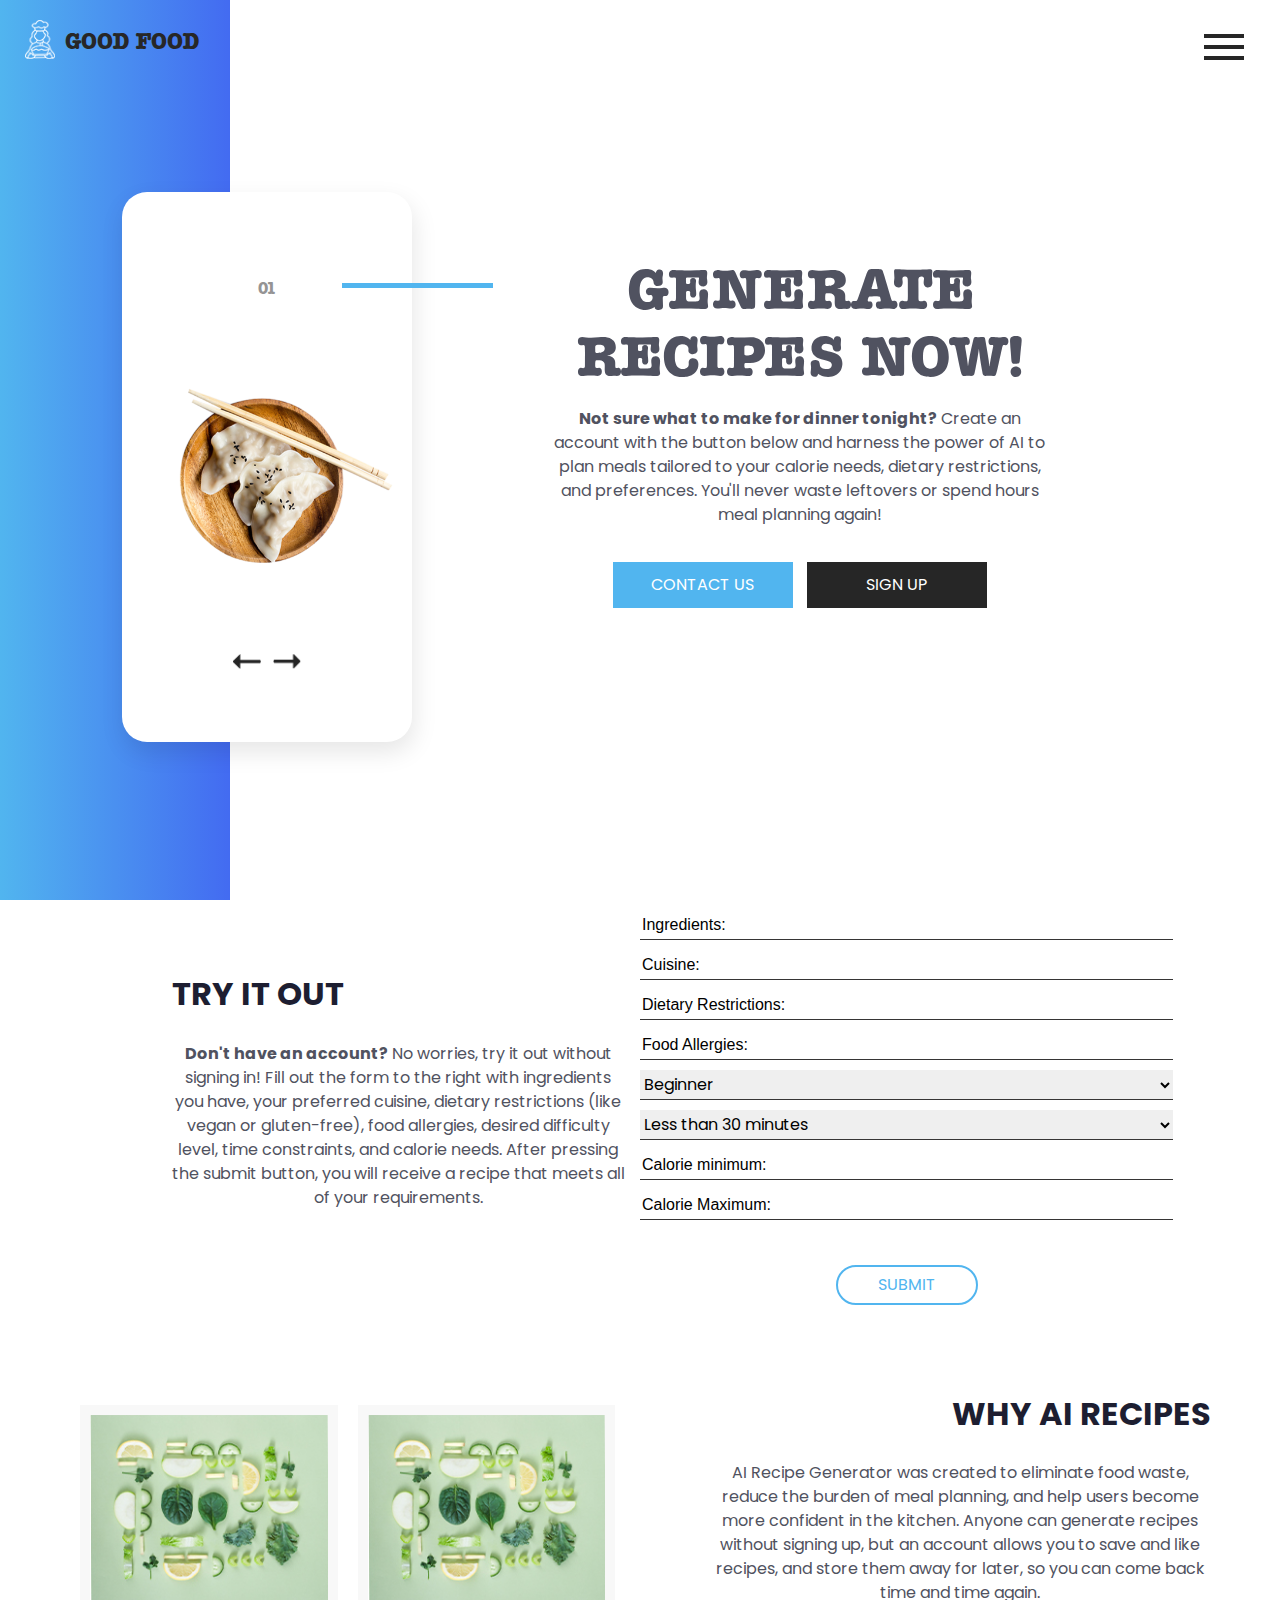
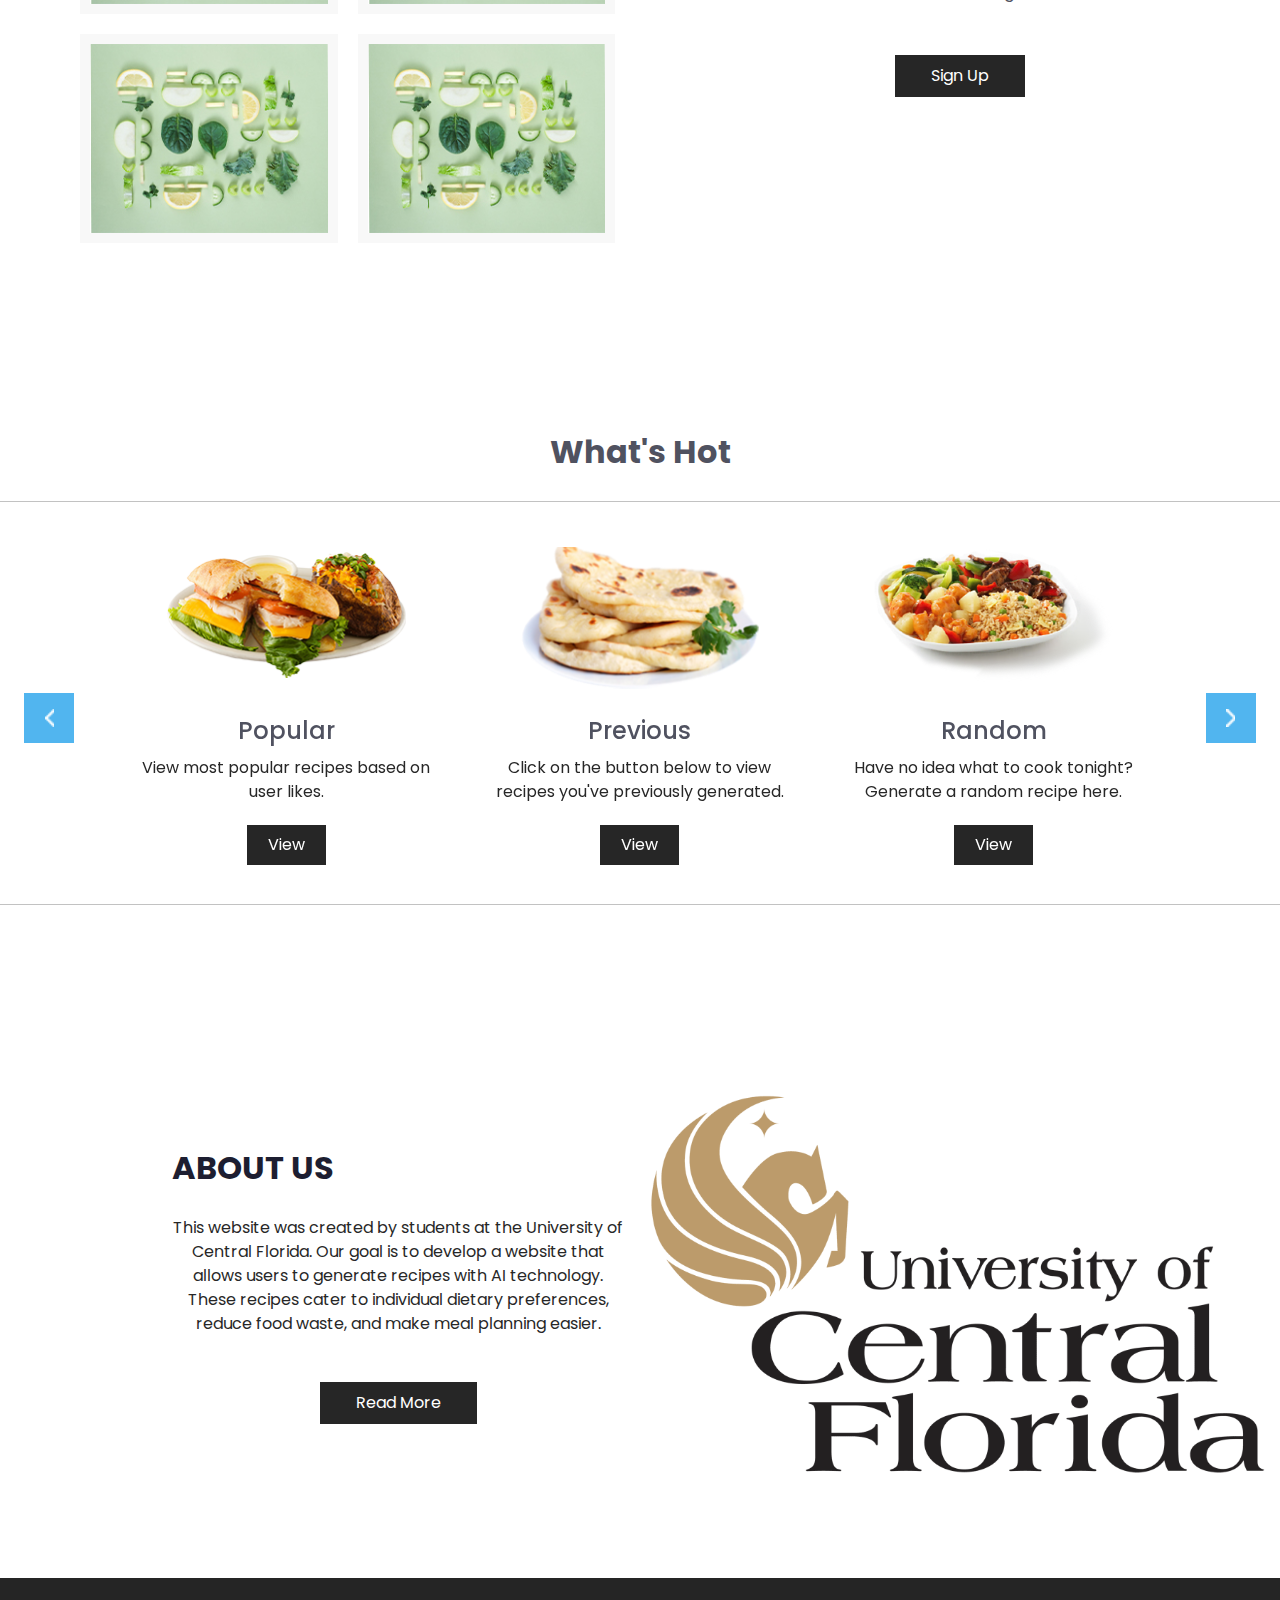
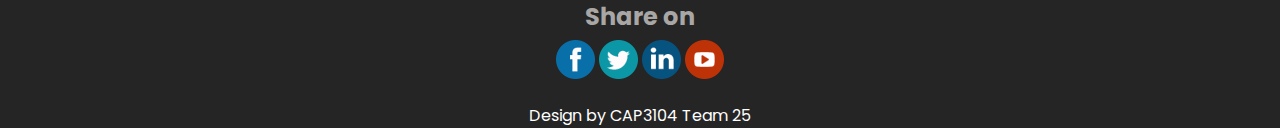
==== commit f4d8eee3: "Update for Trunk Prototype" ====
--- a/index.html
+++ b/index.html
@@ -13,20 +13,20 @@
   <meta name="author" content="" />
 
   <title>Recipe Idea Generator</title>
-  <!-- slider stylesheet -->
+  <!-- Slider stylesheet -->
   <link rel="stylesheet" type="text/css"
     href="https://cdnjs.cloudflare.com/ajax/libs/OwlCarousel2/2.3.4/assets/owl.carousel.min.css" />
 
-  <!-- bootstrap core css -->
+  <!-- Bootstrap core css -->
   <link rel="stylesheet" type="text/css" href="css/bootstrap.css" />
 
-  <!-- fonts style -->
+  <!-- Fonts style -->
   <link href="https://fonts.googleapis.com/css?family=Open+Sans:400,700|Poppins:400,700|Raleway:400,700&display=swap"
     rel="stylesheet" />
 
-  <!-- Custom styles for this template -->
+  <!-- Custom styles used -->
   <link href="css/style.css" rel="stylesheet" />
-  <!-- responsive style -->
+  <!-- Responsive style -->
   <link href="css/responsive.css" rel="stylesheet" />
 </head>
 
@@ -128,7 +128,7 @@
                   Contact Us
                 </a>
                 <a href="account.html" class="btn-2">
-                  Login
+                  Sign Up
                 </a>
               </center></div>
 
@@ -148,22 +148,19 @@
           <div class="detail-box">
             <div class="heading_container">
               <h2>
-                Try
-                It
-                Out
+                Try It Out
               </h2>
               <hr>
             </div>
             <p><center>
               <strong>Don't have an account?</strong> No worries, try it out without signing in! Fill out the form to the right with ingredients you have, your preferred cuisine, dietary restrictions (like vegan or gluten-free), food allergies, desired difficulty level, time constraints, and calorie needs. After pressing the submit button, you will receive a recipe that meets all of your requirements.
             </center></p>
-          
           </div>
         </div>
         <div class="col-md-5 px-0">
           <!-- added this form in to replace picture-->
           <div class="form_container">
-            <form action="/submit_form" method="post">
+            <form action="" method="post">
               <input type="text" id="ingredients" name="ingredients" placeholder="Ingredients:"><br>
               <input type="text" id="cuisine" name="cuisine" placeholder="Cuisine:"><br>
               <input type="text" id="diet" name="diet" placeholder="Dietary Restrictions:"><br>
@@ -226,7 +223,7 @@
               AI Recipe Generator was created to eliminate food waste, reduce the burden of meal planning, and help users become more confident in the kitchen. Anyone can generate recipes without signing up, but an account allows you to save and like recipes, and store them away for later, so you can come back time and time again.
             </center></p>
             <center><a href="account.html">
-              Create Account
+              Sign Up
             </a></center>
           </div>
         </div>
@@ -242,9 +239,6 @@
       <h2><b><center>
         What's Hot
       </center></b></h2>
-      <p><center>
-        Any of the three buttons below will allow you to view recipes that have already been generated. Click to discover the most popular dishes, revisit your favorite recipes, or take a chance and generate a random recipe.
-      </center></p>
     <div class="carousel_container">
       <div class="container">
         <div class="carousel-wrap ">
@@ -308,7 +302,6 @@
       </div>
     </div>
   </section>
-
   <!-- end hot section -->
 
   <!-- about section -->
@@ -319,64 +312,31 @@
           <div class="detail-box">
             <div class="heading_container">
               <h2>
-                About Us <br>
+                About Us
               </h2>
               <hr>
             </div>
+            <center>
             <p>
               This website was created by students at the University of Central Florida. Our goal is to develop a website that allows users to generate recipes with AI technology. These recipes cater to individual dietary preferences, reduce food waste, and make meal planning easier.
             </p>
-            <!--
-            <a href="">
+            <a href="https://github.com/jerryw4n/RecipeIdeaGenerator">
               Read More
             </a>
-          -->
-          </div>
-        </div>
+          </center>
+          </div>
+        </div>
+        
         <div class="col-md-6 px-0">
           <div class="img-box">
-            <img src="images/about-img.jpg" alt="">
+            <img src="images/University-of-Central-Florida-Logo-old-2667319277.png" alt="">
           </div>
         </div>
       </div>
     </div>
   </section>
-
   <!-- end about section -->
 
-  <!-- contact section -->
-
-  <section class="contact_section layout_padding-bottom ">
-    <center><div class="container">
-      <h2>
-        Get In touch
-      </h2>
-      <div class="row">
-        <div class="col-md-6">
-          <div class="form_container">
-            <form action="">
-              <input type="text" placeholder="Name">
-              <input type="text" placeholder="Phone number">
-              <input type="email" placeholder="Email">
-
-              <input type="text" placeholder="Message" class="message_input">
-              <button>
-                Send
-              </button>
-            </form>
-          </div>
-        </div>
-        <div class="col-md-5">
-          <div class="dish_container">
-            <div class="box">
-              <img src="images/dish.jpg" alt="">
-            </div>
-        </div>
-      </div>
-    </div></center>
-  </section>
-
-  <!-- end contact section -->
 
   <!-- footer section -->
   <section class="container-fluid footer_section">
--- a/css/style.css
+++ b/css/style.css
@@ -66,7 +66,7 @@
           flex: 1;
   max-width: 200px;
   height: 3px;
-  background-color: #51b5ef;
+  text-align: center;
 }
 
 .hero_next_section-margin {
@@ -576,6 +576,7 @@
   padding: 6px 40px;
   border-radius: 25px;
   margin-top: 45px;
+  flex-direction: column;
 }
 #end 
 .dish_section .row {
@@ -839,7 +840,7 @@
 }
 
 .contact_section h2 {
-  text-align: center;
+  text-align: top;
   font-weight: bold;
   margin-bottom: 45px;
 }
@@ -854,11 +855,11 @@
   margin-top: 10px;
   border: none;
   border-bottom: 1px solid #363535;
-  outline: none;
 }
 
 .contact_section .form_container input.message_input {
-  margin-top: 45px;
+  margin-top: 12px;
+  height: 125px;
 }
 
 .contact_section .form_container input::-webkit-input-placeholder {
@@ -926,14 +927,22 @@
 
 /* footer section*/
 .footer_section {
-  padding: 20px;
+  margin-top: auto;
+  left: 0;
+  bottom: 0;
+  width: 100%;
+  text-align: center;
   background-color: #252525;
+  padding: 0; margin: 0;
+  min-height: 15vh;
+  display: grid;
+  grid-template-rows: auto 1fr auto;
 }
 
 .footer_section .social_container {
   display: -webkit-box;
   display: -ms-flexbox;
-  display: flex;
+
   -webkit-box-orient: vertical;
   -webkit-box-direction: normal;
       -ms-flex-direction: column;
@@ -942,11 +951,16 @@
       -ms-flex-align: center;
           align-items: center;
   margin: 25px 0;
+
+  
+
+
 }
 
 .footer_section .social_container h4 {
   color: #a9a6a6;
   font-weight: bold;
+  
 }
 
 .footer_section .social_container .social_box {
@@ -972,4 +986,555 @@
 .footer_section a {
   color: #ffffff;
 }
-/*# sourceMappingURL=style.css.map */+/*# sourceMappingURL=style.css.map */
+
+/* Import Bourbon not applicable in CSS, only SCSS */
+/* Variables are not directly supported in CSS, will be manually replaced */
+
+/* Primary style */
+html * {
+  -webkit-font-smoothing: antialiased;
+  -moz-osx-font-smoothing: grayscale;
+}
+
+*, *:after, *:before {
+  box-sizing: border-box;
+}
+
+body {
+  font-size: 100%;
+  color: #505260;
+  background-color: #fff;
+}
+
+a {
+  color: #2f889a;
+  text-decoration: none;
+}
+
+img {
+  max-width: 100%;
+}
+
+input, textarea {
+  font-family: 'PT Sans', sans-serif;
+  font-size: 16px;
+}
+
+input::-ms-clear {
+  display: none;
+}
+
+/* Main components */
+header[role=banner] {
+  position: relative;
+  height: 50px;
+  background: #343642;
+}
+
+#cd-logo {
+  float: left;
+  margin: 4px 0 0 5%;
+  transform-origin: 0 50%;
+  transform: scale(.8);
+}
+
+#cd-logo img {
+  display: block;
+}
+
+header[role=banner]::after {
+  content: '';
+  display: table;
+  clear: both;
+}
+
+@media only screen and (min-width: 768px) {
+  header[role=banner] {
+    height: 80px;
+  }
+
+  #cd-logo {
+    margin: 20px 0 0 5%;
+    transform: scale(1);
+  }
+}
+
+.main-nav {
+  float: right;
+  margin-right: 5%;
+  width: 44px;
+  height: 100%;
+  background: url('https://s3-us-west-2.amazonaws.com/s.cdpn.io/148866/cd-icon-menu.svg') no-repeat center center;
+  cursor: pointer;
+}
+
+.main-nav ul {
+  position: absolute;
+  top: 0;
+  left: 0;
+  width: 100%;
+  transform: translateY(-100%);
+}
+
+.main-nav ul.is-visible {
+  transform: translateY(50px);
+}
+
+.main-nav a {
+  display: block;
+  height: 50px;
+  line-height: 50px;
+  padding-left: 5%;
+  background: #2c2d3a;
+  border-top: 1px solid #4f4f68;
+  color: #FFF;
+}
+
+@media only screen and (min-width: 768px) {
+  .main-nav {
+    width: auto;
+    height: auto;
+    background: none;
+    cursor: auto;
+  }
+
+  .main-nav ul {
+    position: static;
+    width: auto;
+    transform: translateY(0);
+    line-height: 80px;
+  }
+
+  .main-nav ul.is-visible {
+    transform: translateY(0);
+  }
+
+  .main-nav li {
+    display: inline-block;
+    margin-left: 1em;
+  }
+
+  .main-nav li:nth-last-child(2) {
+    margin-left: 2em;
+  }
+
+  .main-nav a {
+    display: inline-block;
+    height: auto;
+    line-height: normal;
+    background: transparent;
+  }
+
+  .main-nav a.cd-signin, .main-nav a.cd-signup {
+    padding: .6em 1em;
+    border: 1px solid rgba(255, 255, 255, .6);
+    border-radius: 50em;
+  }
+
+  .main-nav a.cd-signup {
+    background: #2f889a;
+    border: none;
+  }
+}
+
+/* Signin/signup popup */
+.cd-user-modal {
+  position: fixed;
+  top: 0;
+  left: 0;
+  width: 100%;
+  height: 100%;
+  background: rgba(52, 54, 66, .9);
+  z-index: 3;
+  overflow-y: auto;
+  cursor: pointer;
+  visibility: hidden;
+  opacity: 0;
+  transition: opacity .3s 0, visibility 0 .3s;
+}
+
+.cd-user-modal.is-visible {
+  visibility: visible;
+  opacity: 1;
+  transition: opacity .3s 0, visibility 0 0;
+}
+
+.cd-user-modal .cd-user-modal-container {
+  position: relative;
+  width: 90%;
+  max-width: 600px;
+  background: #FFF;
+  margin: 3em auto 4em;
+  cursor: auto;
+  border-radius: .25em;
+  transform: translateY(-30px);
+  transition: transform .3s
+}
+
+.cd-switcher li {
+  width: 50%;
+  float: left;
+  text-align: center;
+}
+.cd-switcher li:first-child a {
+  border-radius: 0.25em 0 0 0;
+}
+.cd-switcher li:last-child a {
+  border-radius: 0 0.25em 0 0;
+}
+.cd-switcher a {
+  display: block;
+  width: 100%;
+  height: 50px;
+  line-height: 50px;
+  background: #d2d8d8;
+  color: #373c3c;
+}
+.cd-switcher a.selected {
+  background: #fff;
+  color: #505260;
+}
+@media only screen and (min-width: 600px) {
+  .cd-switcher {
+    margin: 4em auto;
+  }
+  .cd-switcher a {
+    height: 70px;
+    line-height: 70px;
+  }
+}
+.cd-form {
+  padding: 1.4em;
+}
+.cd-form .fieldset {
+  position: relative;
+  margin: 1.4em 0;
+}
+.cd-form .fieldset:first-child {
+  margin-top: 0;
+}
+.cd-form .fieldset:last-child {
+  margin-bottom: 0;
+}
+.cd-form label {
+  font-size: 14px;
+}
+.cd-form label.image-replace {
+  display: inline-block;
+  position: absolute;
+  left: 15px;
+  top: 50%;
+  height: 20px;
+  width: 20px;
+  overflow: hidden;
+  text-indent: 100%;
+  white-space: nowrap;
+  color: transparent;
+  text-shadow: none;
+  background-repeat: no-repeat;
+  background-position: 50% 0;
+  transform: translateY(-50%);
+}
+.cd-form label.cd-username {
+  background-image: url('https://s3-us-west-2.amazonaws.com/s.cdpn.io/148866/cd-icon-username.svg');
+}
+.cd-form label.cd-email {
+  background-image: url('https://s3-us-west-2.amazonaws.com/s.cdpn.io/148866/cd-icon-email.svg');
+}
+.cd-form label.cd-password {
+  background-image: url('https://s3-us-west-2.amazonaws.com/s.cdpn.io/148866/cd-icon-password.svg');
+}
+.cd-form input {
+  margin: 0;
+  padding: 0;
+  border-radius: 0.25em;
+}
+.cd-form input.full-width {
+  width: 100%;
+}
+.cd-form input.has-padding {
+  padding: 12px 20px 12px 50px;
+}
+.cd-form input.has-border {
+  border: 1px solid #d2d8d8;
+  -webkit-appearance: none;
+     -moz-appearance: none;
+          appearance: none;
+}
+.cd-form input.has-border:focus {
+  border-color: #343642;
+  box-shadow: 0 0 5px rgba(52, 54, 66, 0.1);
+  outline: none;
+}
+.cd-form input.has-error {
+  border: 1px solid #d76666;
+}
+.cd-form input[type=password] {
+  padding-right: 65px;
+}
+.cd-form input[type=submit] {
+  padding: 16px 0;
+  cursor: pointer;
+  background: #2f889a;
+  color: #fff;
+  font-weight: bold;
+  border: none;
+  -webkit-appearance: none;
+     -moz-appearance: none;
+          appearance: none;
+}
+.cd-form input[type=submit]:hover, .cd-form input[type=submit]:focus {
+  background: #4e93a5;
+  outline: none;
+}
+.hide-password {
+  display: inline-block;
+  position: absolute;
+  right: 0;
+  top: 0;
+  padding: 6px 15px;
+  border-left: 1px solid #d2d8d8;
+  font-size: 14px;
+  color: #343642;
+  transform: translateY(-50%);
+}
+.cd-error-message {
+  display: inline-block;
+  position: absolute;
+  left: -5px;
+  bottom: -35px;
+  background: rgba(215, 102, 102, 0.9);
+  padding: 0.8em;
+  z-index: 2;
+  color: #fff;
+  font-size: 13px;
+  border-radius: 0.25em;
+  pointer-events: none;
+  visibility: hidden;
+  opacity: 0;
+  transition: opacity 0.2s 0, visibility 0.2s;
+}
+.cd-error-message::after {
+  content: '';
+  position: absolute;
+  left: 22px;
+  bottom: 100%;
+  border-left: 8px solid transparent;
+  border-right: 8px solid transparent;
+  border-bottom: 8px solid rgba(215, 102, 102, 0.9);
+}
+.cd-error-message.is-visible {
+  opacity: 1;
+  visibility: visible;
+  transition: opacity 0.2s 0, visibility 0s;
+}
+@media only screen and (min-width: 600px) {
+  .cd-form {
+    padding: 2em;
+  }
+  .cd-form .fieldset {
+    margin: 2em 0;
+  }
+  .cd-form .fieldset:first-child {
+    margin-top: 0;
+  }
+  .cd-form .fieldset:last-child {
+    margin-bottom: 0;
+  }
+  .cd-form input.has-padding {
+    padding: 16px 20px 16px 50px;
+  }
+  .cd-form input[type=submit] {
+    padding: 16px 0;
+  }
+}
+.cd-form-message {
+  padding: 1.4em 1.4em 0;
+  font-size: 14px;
+  line-height: 1.4;
+  text-align: center;
+}
+@media only screen and (min-width: 600px) {
+  .cd-form-message {
+    padding: 2em 2em 0;
+  }
+}
+.cd-form-bottom-message {
+  position: absolute;
+  width: 100%;
+  left: 0;
+  bottom: -30px;
+  text-align: center;
+  font-size: 14px;
+}
+.cd-form-bottom-message a {
+  color: #fff;
+  text-decoration: underline;
+}
+.cd-close-form {
+  display: block;
+  position: absolute;
+  width: 40px;
+  height: 40px;
+  right: 0;
+  top: -40px;
+  background: url('https://s3-us-west-2.amazonaws.com/s.cdpn.io/148866/cd-icon-close.svg') no-repeat center center;
+  text-indent: 100%;
+  white-space: nowrap;
+  overflow: hidden;
+}
+@media only screen and (min-width: 1170px) {
+  .cd-close-form {
+    display: none;
+  }
+}
+#cd-login, #cd-signup, #cd-reset-password {
+  display: none;
+}
+#cd-login.is-selected, #cd-signup.is-selected, #cd-reset-password.is-selected {
+  display: block;
+}
+
+/* Main Colors */
+body {
+  -webkit-font-smoothing: antialiased;
+  -moz-osx-font-smoothing: grayscale;
+}
+
+/* Pen Title */
+.pen-title {
+  padding: 50px 0;
+  text-align: center;
+  letter-spacing: 2px;
+}
+
+.pen-title h1 {
+  margin: 0 0 20px;
+  font-size: 48px;
+  font-weight: 300;
+}
+
+.pen-title span {
+  font-size: 12px;
+}
+
+.pen-title span .fa {
+  color: #252525;
+}
+
+.pen-title span a {
+  color: #252525;
+  font-weight: 600;
+  text-decoration: none;
+}
+
+/* Form Module */
+.form-module {
+  position: relative;
+  background: #ffffff;
+  max-width: 320px;
+  width: 100%;
+  border-top: 5px solid #252525;
+  box-shadow: 0 0 3px rgba(0, 0, 0, 0.1);
+  margin: 0 auto;
+}
+
+.form-module .toggle .tooltip {
+  position: absolute;
+  top: 5px;
+  right: -65px;
+  display: block;
+  background: rgba(0, 0, 0, 0.006);
+  width: auto;
+  padding: 5px;
+  font-size: 10px;
+  line-height: 1;
+  text-transform: uppercase;
+}
+
+.form-module .toggle .tooltip:before {
+  content: '';
+  position: absolute;
+  top: 5px;
+  left: -5px;
+  display: block;
+  border-top: 5px solid transparent;
+  border-bottom: 5px solid transparent;
+  border-right: 5px solid rgba(0, 0, 0, 0.006);
+}
+
+.form-module .form {
+  display: none;
+  padding: 40px;
+}
+
+.form-module .form:nth-child(2) {
+  display: block;
+}
+
+.form-module h2 {
+  margin: 0 0 20px;
+  color: #252525;
+  font-size: 18px;
+  font-weight: 400;
+  line-height: 1;
+}
+
+.form-module input {
+  outline: none;
+  display: block;
+  width: 100%;
+  border: 1px solid #e6e6e6;
+  margin: 0 0 20px;
+  padding: 10px 15px;
+  box-sizing: border-box;
+  font-weight: 400;
+  transition: 0.3s ease;
+}
+
+.form-module input:focus {
+  border: 1px solid #252525;
+  color: #cccccc;
+}
+
+.form-module button {
+  cursor: pointer;
+  background: #252525;
+  width: 100%;
+  border: 0;
+  padding: 10px 15px;
+  color: #ffffff;
+  transition: 0.3s ease;
+}
+
+.form-module button:hover {
+  background: #252525;
+}
+
+.form-module .cta {
+  background: #f2f2f2;
+  width: 100%;
+  padding: 15px 40px;
+  box-sizing: border-box;
+  color: #999999;
+  font-size: 12px;
+  text-align: center;
+}
+
+.form-module .cta a {
+  color: #cccccc;
+  text-decoration: none;
+}
+
+.center{
+  height: 200px;
+  width: 400px;
+
+
+  position: fixed;
+  top: 50%;
+  left: 50%;
+  margin-top: -200px;
+  margin-left: -200px;
+}
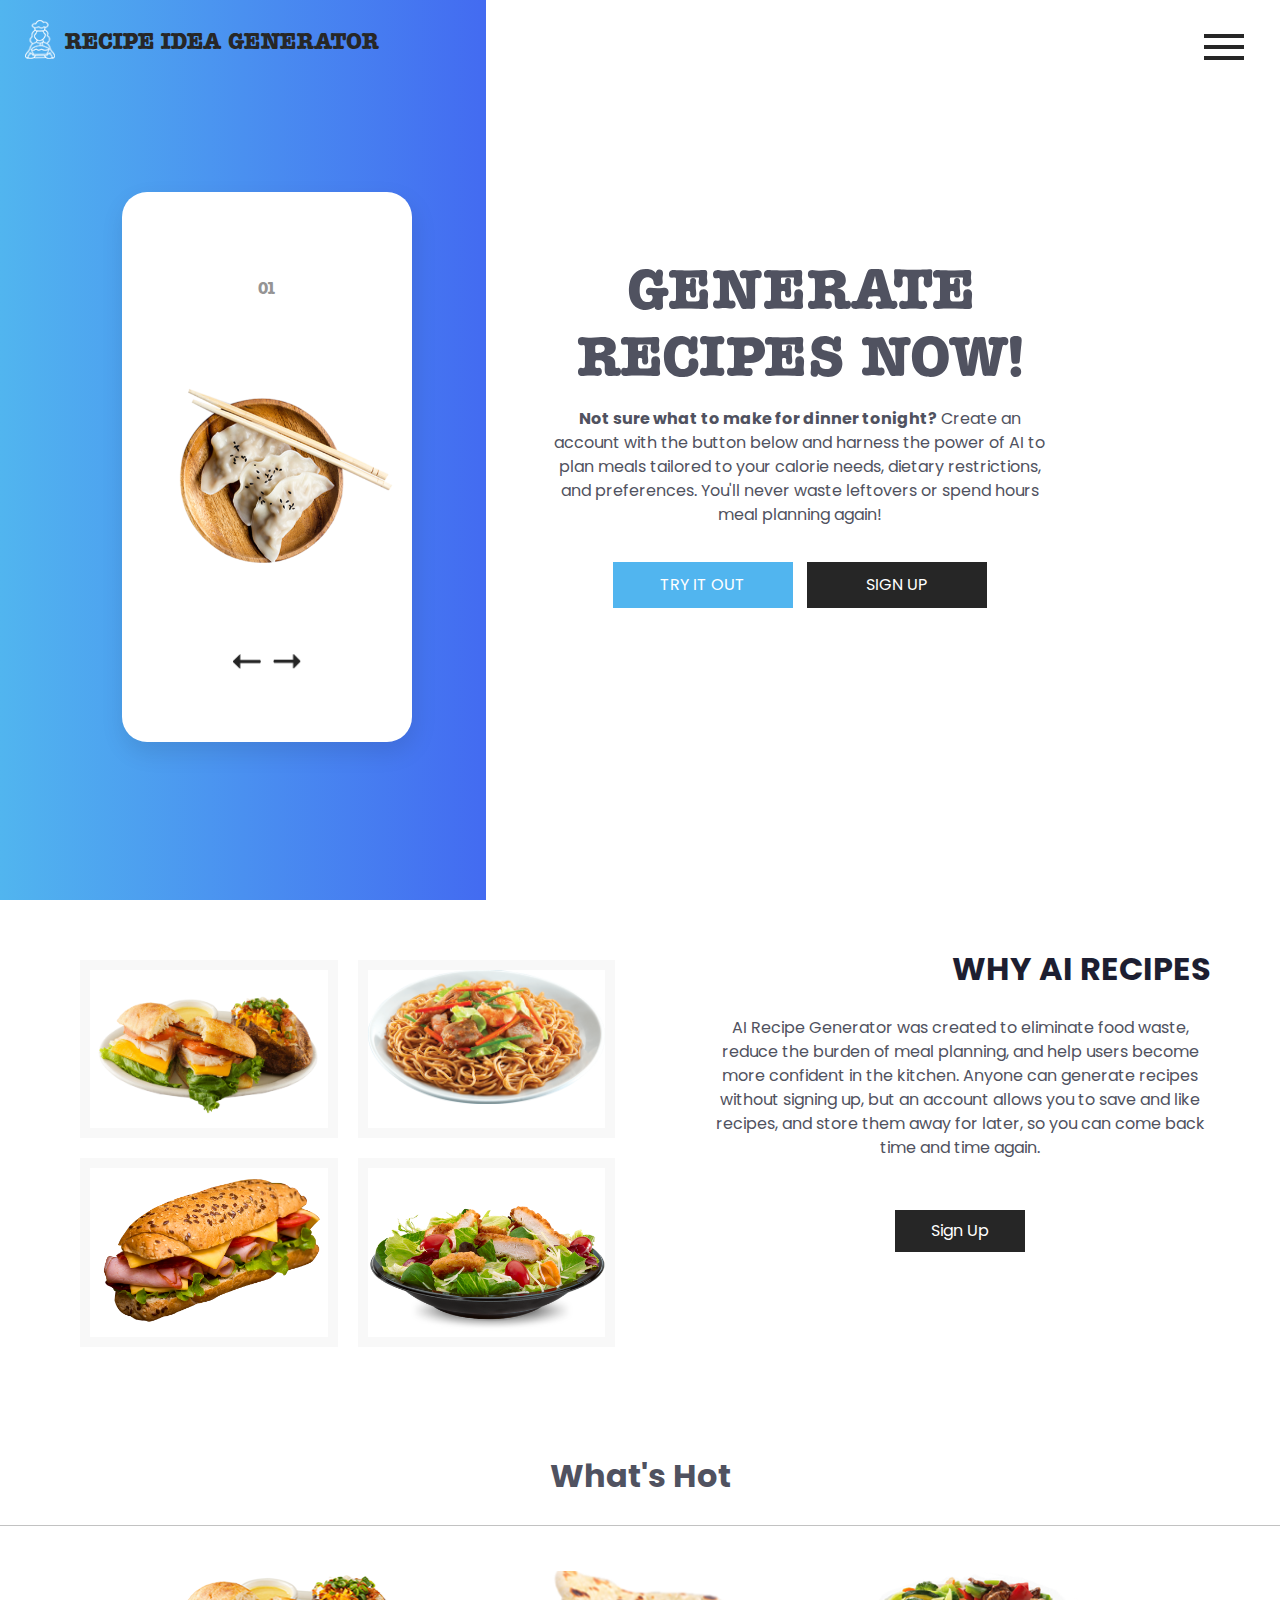
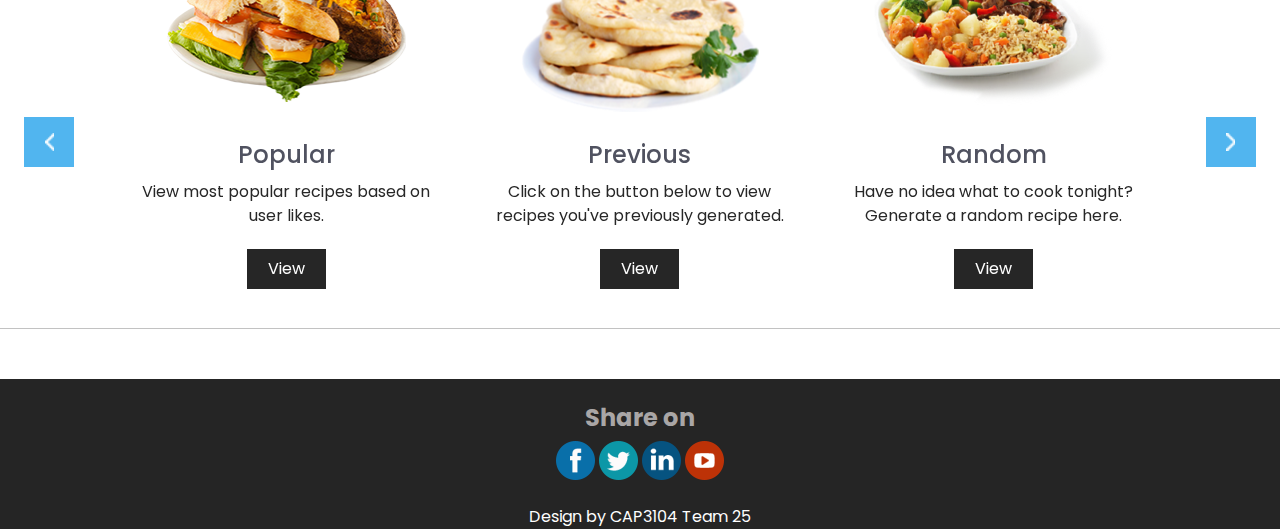
==== commit 4bdbbdf1: "Update to more pages" ====
--- a/index.html
+++ b/index.html
@@ -12,7 +12,7 @@
   <meta name="description" content="" />
   <meta name="author" content="" />
 
-  <title>Recipe Idea Generator</title>
+  <title>Home</title>
   <!-- Slider stylesheet -->
   <link rel="stylesheet" type="text/css"
     href="https://cdnjs.cloudflare.com/ajax/libs/OwlCarousel2/2.3.4/assets/owl.carousel.min.css" />
@@ -39,7 +39,7 @@
           <a class="navbar-brand" href="index.html">
             <img src="images/logo.png" alt="" />
             <span style="color: #272727">
-              Good Food
+              Recipe Idea Generator
             </span>
           </a>
 
@@ -55,7 +55,8 @@
               <div class="overlay-content">
                 <a href="index.html">Home</a>
                 <a href="account.html">Account</a>
-                <a href="contact.html">Contact Us</a>
+                <a href="contact.html">Contact</a>
+                <a href="about.html">About Us</a>
               </div>
             </div>
           </div>
@@ -124,8 +125,8 @@
                 <center><strong>Not sure what to make for dinner tonight?</strong> Create an account with the button below and harness the power of AI to plan meals tailored to your calorie needs, dietary restrictions, and preferences. You'll never waste leftovers or spend hours meal planning again!</center>
               </p>
               <div class="btn-box"><center>
-                <a href="contact.html" class="btn-1">
-                  Contact Us
+                <a href="tryIt.html" class="btn-1">
+                  Try it out
                 </a>
                 <a href="account.html" class="btn-2">
                   Sign Up
@@ -140,74 +141,23 @@
     <!-- end slider section -->
   </div>
 
-  <!-- about section -->
-  <section class="about_section">
-    <div class="container-fluid">
-      <div class="row">
-        <div class="col-md-5 offset-md-1">
-          <div class="detail-box">
-            <div class="heading_container">
-              <h2>
-                Try It Out
-              </h2>
-              <hr>
-            </div>
-            <p><center>
-              <strong>Don't have an account?</strong> No worries, try it out without signing in! Fill out the form to the right with ingredients you have, your preferred cuisine, dietary restrictions (like vegan or gluten-free), food allergies, desired difficulty level, time constraints, and calorie needs. After pressing the submit button, you will receive a recipe that meets all of your requirements.
-            </center></p>
-          </div>
-        </div>
-        <div class="col-md-5 px-0">
-          <!-- added this form in to replace picture-->
-          <div class="form_container">
-            <form action="" method="post">
-              <input type="text" id="ingredients" name="ingredients" placeholder="Ingredients:"><br>
-              <input type="text" id="cuisine" name="cuisine" placeholder="Cuisine:"><br>
-              <input type="text" id="diet" name="diet" placeholder="Dietary Restrictions:"><br>
-              <input type="text" id="allergy" name="allergy" placeholder="Food Allergies:"><br>
-              <select id="difficulty" name="difficulty">
-                <label for="difficulty">Difficulty level</label>
-                <option value="option1">Beginner</option>
-                <option value="option2">Intermediate</option>
-                <option value="option3">Advanced</option>
-              </select><br>
-              <select id="time" name="time">
-                <option value="option1">Less than 30 minutes</option>
-                <option value="option2">30 minutes to an hour</option>
-                <option value="option3">Greater than one hour</option>
-              </select><br>
-              <input type="text" id="min" name="min" placeholder="Calorie minimum:"><br>
-              <input type="text" id="max" name="max" placeholder="Calorie Maximum:"><br>
-            <center><button>
-                Submit
-              </button></center>
-          </form>
-          </div>
-        </div>
-      </div>
-    </div>
-  </section>
-
-  <!-- end about section -->
-
   <!-- dish section -->
-
   <section class="dish_section layout_padding">
     <div class="container">
       <div class="row">
         <div class="col-md-6">
           <div class="dish_container">
             <div class="box">
-              <img src="images/dish.jpg" alt="">
+              <img src="images/F1.png" alt="">
             </div>
             <div class="box">
-              <img src="images/dish.jpg" alt="">
+              <img src="images/F2.png" alt="">
             </div>
             <div class="box">
-              <img src="images/dish.jpg" alt="">
+              <img src="images/F3.png" alt="">
             </div>
             <div class="box">
-              <img src="images/dish.jpg" alt="">
+              <img src="images/F4.png" alt="">
             </div>
           </div>
         </div>
@@ -303,40 +253,6 @@
     </div>
   </section>
   <!-- end hot section -->
-
-  <!-- about section -->
-  <section class="about_section layout_margin">
-    <div class="container-fluid">
-      <div class="row">
-        <div class="col-md-5 offset-md-1">
-          <div class="detail-box">
-            <div class="heading_container">
-              <h2>
-                About Us
-              </h2>
-              <hr>
-            </div>
-            <center>
-            <p>
-              This website was created by students at the University of Central Florida. Our goal is to develop a website that allows users to generate recipes with AI technology. These recipes cater to individual dietary preferences, reduce food waste, and make meal planning easier.
-            </p>
-            <a href="https://github.com/jerryw4n/RecipeIdeaGenerator">
-              Read More
-            </a>
-          </center>
-          </div>
-        </div>
-        
-        <div class="col-md-6 px-0">
-          <div class="img-box">
-            <img src="images/University-of-Central-Florida-Logo-old-2667319277.png" alt="">
-          </div>
-        </div>
-      </div>
-    </div>
-  </section>
-  <!-- end about section -->
-
 
   <!-- footer section -->
   <section class="container-fluid footer_section">
--- a/css/style.css
+++ b/css/style.css
@@ -19,7 +19,7 @@
 }
 
 .layout_padding {
-  padding: 90px 0;
+  padding: 50px 0;
 }
 
 .layout_padding2 {
@@ -84,7 +84,7 @@
   position: absolute;
   top: 0;
   left: 0;
-  width: 18%;
+  width: 38%;
   min-width: 150px;
   height: 100%;
   background: -webkit-gradient(linear, left top, right top, from(#51b5ef), to(#436bf1));
@@ -325,7 +325,7 @@
 
 .slider_section .detail-box {
   margin-top: 65px;
-  position: relative;
+
 }
 
 .slider_section .detail-box h1 {
